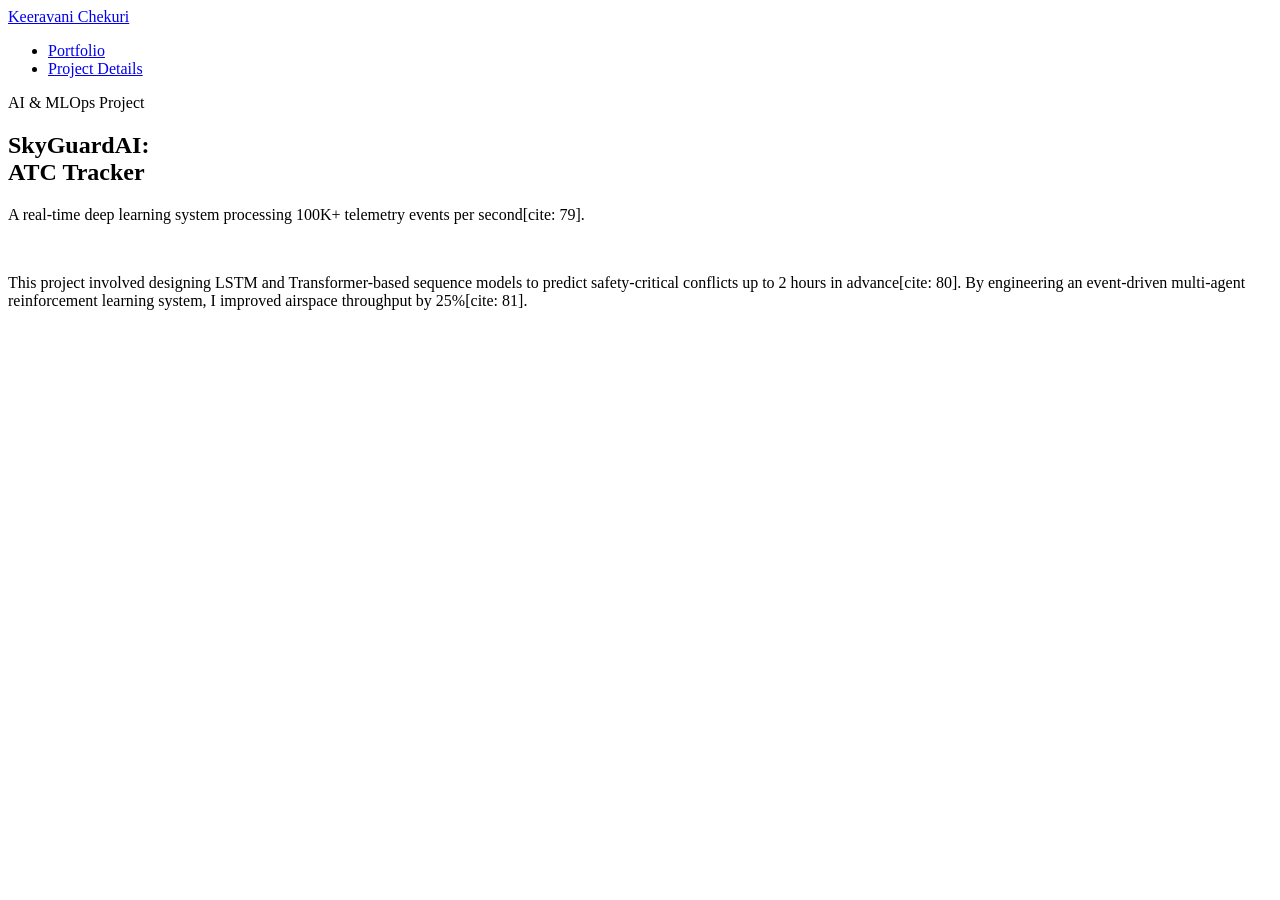
==== generic.html @ 18c12be8 "Add generic.html for project details page" ====
<!DOCTYPE HTML>
<html>
	<head>
		<title>Project Detail - Keeravani</title>
		<meta charset="utf-8" />
		<meta name="viewport" content="width=device-width, initial-scale=1, user-scalable=no" />
		<link rel="stylesheet" href="assets/css/main.css" />
		<noscript><link rel="stylesheet" href="assets/css/noscript.css" /></noscript>
	</head>
	<body class="is-preload">
		<div id="wrapper">
			<header id="header">
				<a href="index.html" class="logo">Keeravani Chekuri</a>
			</header>
			<nav id="nav">
				<ul class="links">
					<li><a href="index.html">Portfolio</a></li>
					<li class="active"><a href="generic.html">Project Details</a></li>
				</ul>
			</nav>
			<div id="main">
				<section class="post">
					<header class="major">
						<span class="date">AI & MLOps Project</span>
						<h1>SkyGuardAI:<br />ATC Tracker</h1>
						<p>A real-time deep learning system processing 100K+ telemetry events per second[cite: 79].</p>
					</header>
					<div class="image main"><img src="images/skyguard_banner.jpg" alt="" /></div>
					<p>This project involved designing LSTM and Transformer-based sequence models to predict safety-critical conflicts up to 2 hours in advance[cite: 80]. By engineering an event-driven multi-agent reinforcement learning system, I improved airspace throughput by 25%[cite: 81].</p>
				</section>
			</div>
		</div>
		<script src="assets/js/jquery.min.js"></script>
		<script src="assets/js/main.js"></script>
	</body>
</html>
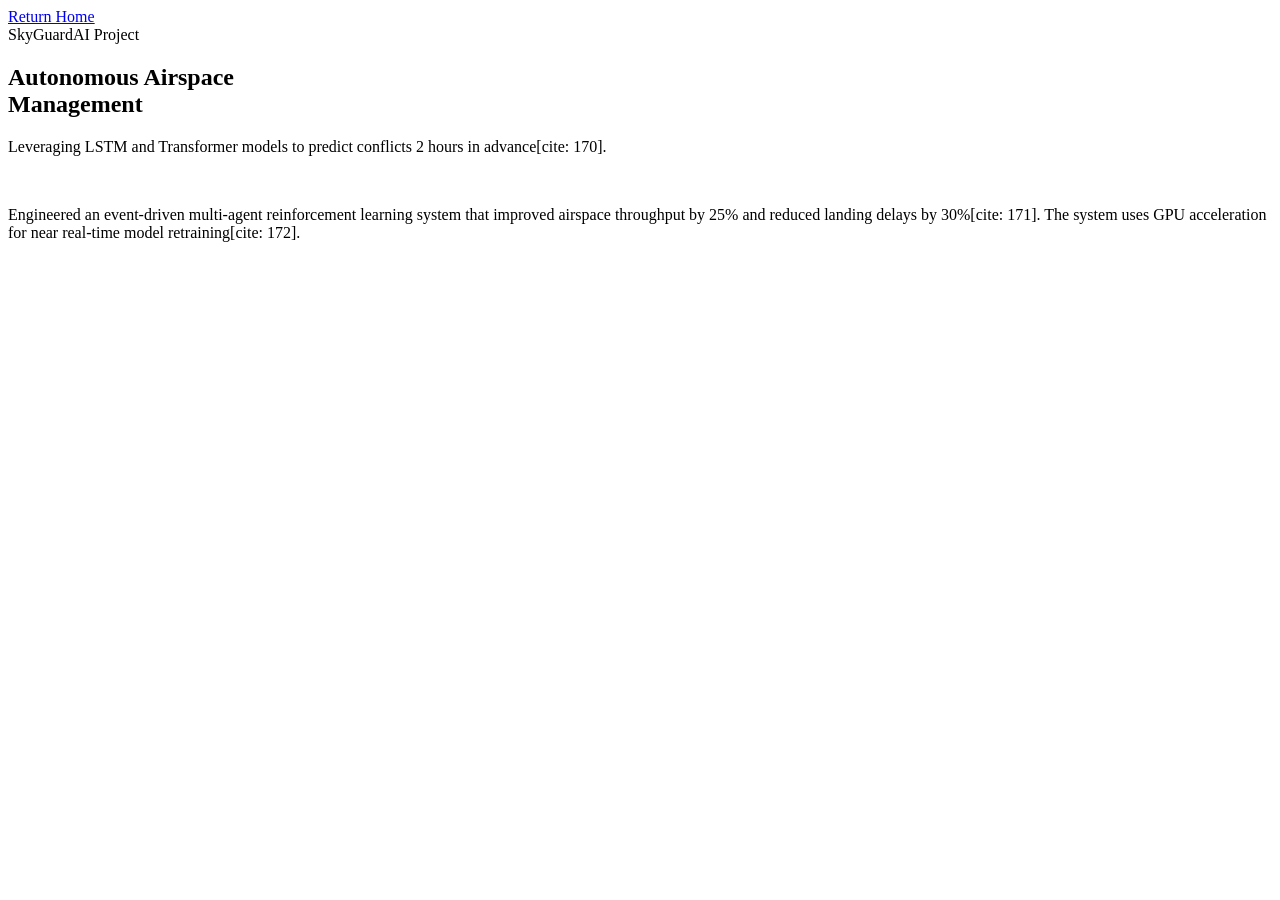
==== commit 8158f968: "Update generic.html" ====
--- a/generic.html
+++ b/generic.html
@@ -1,7 +1,7 @@
 <!DOCTYPE HTML>
 <html>
 	<head>
-		<title>Project Detail - Keeravani</title>
+		<title>Project Details - SkyGuardAI</title>
 		<meta charset="utf-8" />
 		<meta name="viewport" content="width=device-width, initial-scale=1, user-scalable=no" />
 		<link rel="stylesheet" href="assets/css/main.css" />
@@ -10,23 +10,17 @@
 	<body class="is-preload">
 		<div id="wrapper">
 			<header id="header">
-				<a href="index.html" class="logo">Keeravani Chekuri</a>
+				<a href="index.html" class="logo">Return Home</a>
 			</header>
-			<nav id="nav">
-				<ul class="links">
-					<li><a href="index.html">Portfolio</a></li>
-					<li class="active"><a href="generic.html">Project Details</a></li>
-				</ul>
-			</nav>
 			<div id="main">
 				<section class="post">
 					<header class="major">
-						<span class="date">AI & MLOps Project</span>
-						<h1>SkyGuardAI:<br />ATC Tracker</h1>
-						<p>A real-time deep learning system processing 100K+ telemetry events per second[cite: 79].</p>
+						<span class="date">SkyGuardAI Project</span>
+						<h1>Autonomous Airspace<br />Management</h1>
+						<p>Leveraging LSTM and Transformer models to predict conflicts 2 hours in advance[cite: 170].</p>
 					</header>
-					<div class="image main"><img src="images/skyguard_banner.jpg" alt="" /></div>
-					<p>This project involved designing LSTM and Transformer-based sequence models to predict safety-critical conflicts up to 2 hours in advance[cite: 80]. By engineering an event-driven multi-agent reinforcement learning system, I improved airspace throughput by 25%[cite: 81].</p>
+					<div class="image main"><img src="images/skyguard_detail.jpg" alt="" /></div>
+					<p>Engineered an event-driven multi-agent reinforcement learning system that improved airspace throughput by 25% and reduced landing delays by 30%[cite: 171]. The system uses GPU acceleration for near real-time model retraining[cite: 172].</p>
 				</section>
 			</div>
 		</div>
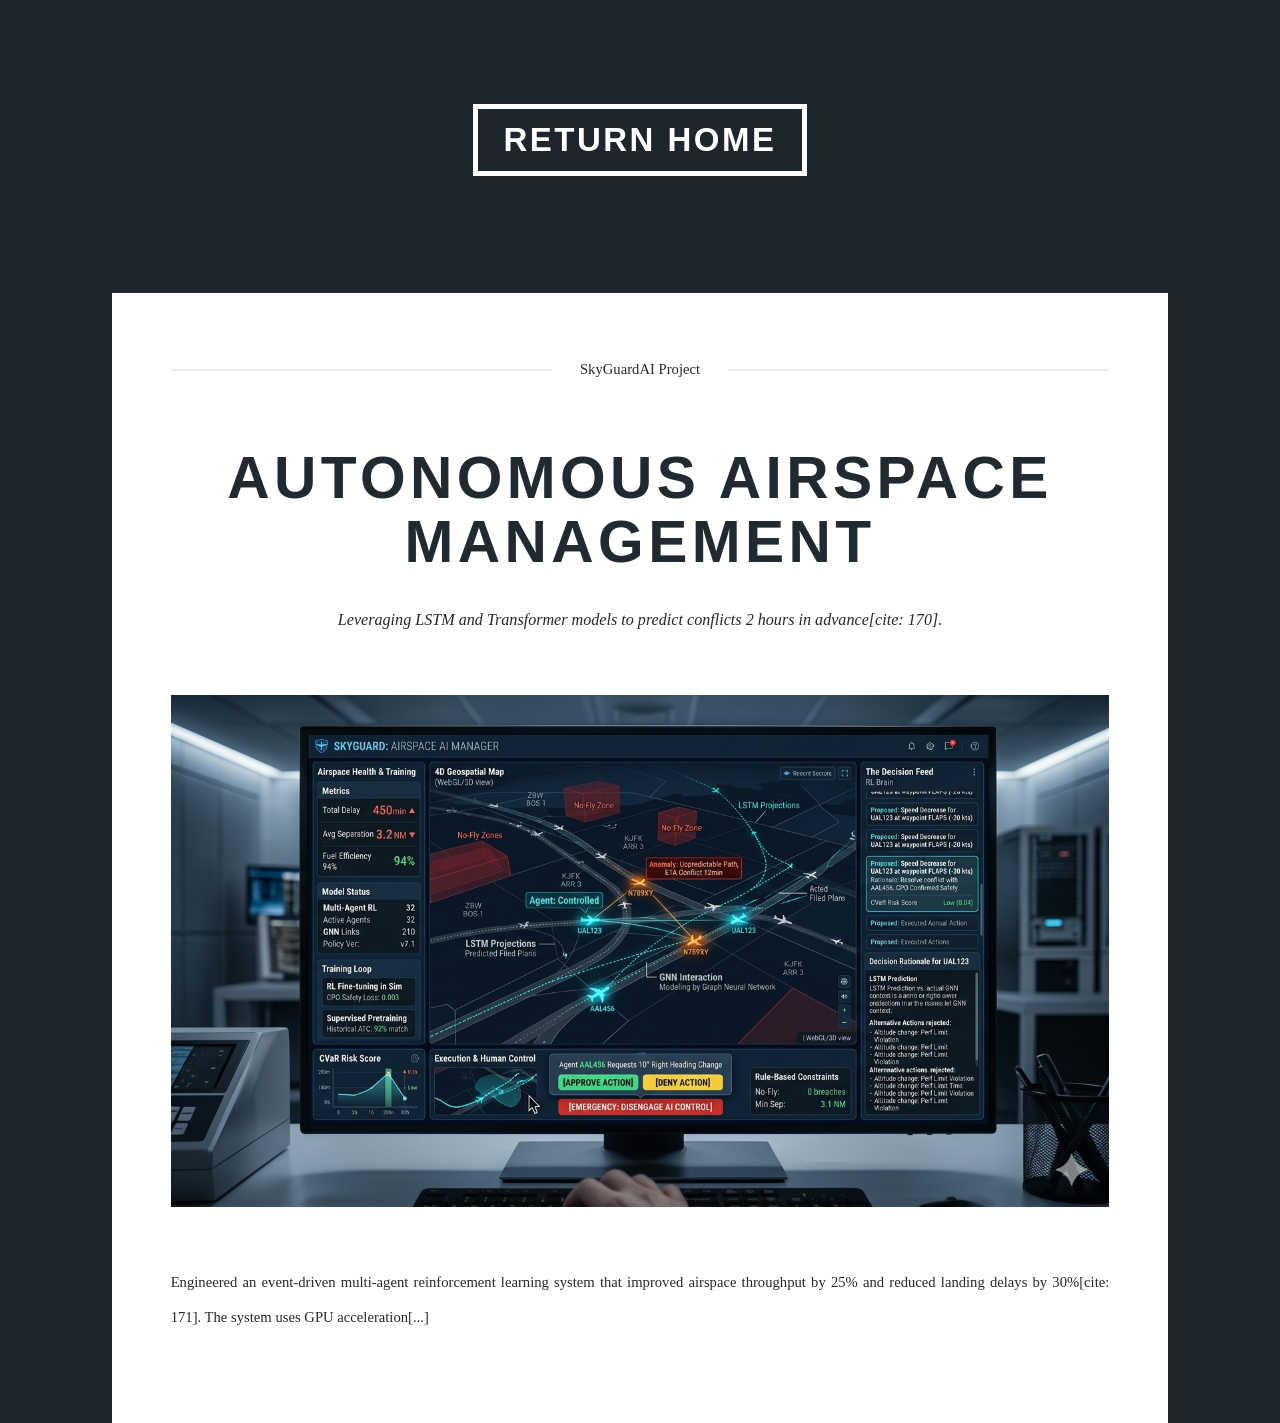
==== commit 894f49d5: "Update generic.html with project details for SkyGuardAI." ====
--- a/generic.html
+++ b/generic.html
@@ -19,12 +19,5 @@
 						<h1>Autonomous Airspace<br />Management</h1>
 						<p>Leveraging LSTM and Transformer models to predict conflicts 2 hours in advance[cite: 170].</p>
 					</header>
-					<div class="image main"><img src="images/skyguard_detail.jpg" alt="" /></div>
-					<p>Engineered an event-driven multi-agent reinforcement learning system that improved airspace throughput by 25% and reduced landing delays by 30%[cite: 171]. The system uses GPU acceleration for near real-time model retraining[cite: 172].</p>
-				</section>
-			</div>
-		</div>
-		<script src="assets/js/jquery.min.js"></script>
-		<script src="assets/js/main.js"></script>
-	</body>
-</html>
+					<div class="image main"><img src="assets/images/skyguard.png" alt="" /></div>
+					<p>Engineered an event-driven multi-agent reinforcement learning system that improved airspace throughput by 25% and reduced landing delays by 30%[cite: 171]. The system uses GPU acceleration[...]
--- a/assets/css/main.css
+++ b/assets/css/main.css
@@ -0,0 +1,4689 @@
+@import url(fontawesome-all.min.css);
+@import url("https://fonts.googleapis.com/css?family=Merriweather:300,700,300italic,700italic|Source+Sans+Pro:900");
+
+/*
+	Massively by HTML5 UP
+	html5up.net | @ajlkn
+	Free for personal and commercial use under the CCA 3.0 license (html5up.net/license)
+*/
+
+html, body, div, span, applet, object,
+iframe, h1, h2, h3, h4, h5, h6, p, blockquote,
+pre, a, abbr, acronym, address, big, cite,
+code, del, dfn, em, img, ins, kbd, q, s, samp,
+small, strike, strong, sub, sup, tt, var, b,
+u, i, center, dl, dt, dd, ol, ul, li, fieldset,
+form, label, legend, table, caption, tbody,
+tfoot, thead, tr, th, td, article, aside,
+canvas, details, embed, figure, figcaption,
+footer, header, hgroup, menu, nav, output, ruby,
+section, summary, time, mark, audio, video {
+	margin: 0;
+	padding: 0;
+	border: 0;
+	font-size: 100%;
+	font: inherit;
+	vertical-align: baseline;}
+
+article, aside, details, figcaption, figure,
+footer, header, hgroup, menu, nav, section {
+	display: block;}
+
+body {
+	line-height: 1;
+}
+
+ol, ul {
+	list-style: none;
+}
+
+blockquote, q {
+	quotes: none;
+}
+
+	blockquote:before, blockquote:after, q:before, q:after {
+		content: '';
+		content: none;
+	}
+
+table {
+	border-collapse: collapse;
+	border-spacing: 0;
+}
+
+body {
+	-webkit-text-size-adjust: none;
+}
+
+mark {
+	background-color: transparent;
+	color: inherit;
+}
+
+input::-moz-focus-inner {
+	border: 0;
+	padding: 0;
+}
+
+input, select, textarea {
+	-moz-appearance: none;
+	-webkit-appearance: none;
+	-ms-appearance: none;
+	appearance: none;
+}
+
+/* Basic */
+
+	@-ms-viewport {
+		width: device-width;
+	}
+
+	body {
+		-ms-overflow-style: scrollbar;
+	}
+
+	@media screen and (max-width: 480px) {
+
+		html, body {
+			min-width: 320px;
+		}
+
+	}
+
+	html {
+		box-sizing: border-box;
+	}
+
+	*, *:before, *:after {
+		box-sizing: inherit;
+	}
+
+	body {
+		background-color: #1e252d;
+	}
+
+		body.is-preload *, body.is-preload *:before, body.is-preload *:after {
+			-moz-animation: none !important;
+			-webkit-animation: none !important;
+			-ms-animation: none !important;
+			animation: none !important;
+			-moz-transition: none !important;
+			-webkit-transition: none !important;
+			-ms-transition: none !important;
+			transition: none !important;
+		}
+
+/* Type */
+
+	html {
+		font-size: 16pt;
+	}
+
+		@media screen and (max-width: 1680px) {
+
+			html {
+				font-size: 12pt;
+			}
+
+		}
+
+		@media screen and (max-width: 1280px) {
+
+			html {
+				font-size: 11pt;
+			}
+
+		}
+
+		@media screen and (max-width: 360px) {
+
+			html {
+				font-size: 10pt;
+			}
+
+		}
+
+	body {
+		color: #212931;
+	}
+
+	body, input, select, textarea {
+		font-family: "Merriweather", Georgia, serif;
+		font-weight: 300;
+		font-size: 1rem;
+		line-height: 2.375;
+	}
+
+	a {
+		-moz-transition: color 0.2s ease-in-out, background-color 0.2s ease-in-out, border-color 0.2s ease-in-out, box-shadow 0.2s ease-in-out;
+		-webkit-transition: color 0.2s ease-in-out, background-color 0.2s ease-in-out, border-color 0.2s ease-in-out, box-shadow 0.2s ease-in-out;
+		-ms-transition: color 0.2s ease-in-out, background-color 0.2s ease-in-out, border-color 0.2s ease-in-out, box-shadow 0.2s ease-in-out;
+		transition: color 0.2s ease-in-out, background-color 0.2s ease-in-out, border-color 0.2s ease-in-out, box-shadow 0.2s ease-in-out;
+		border-bottom: dotted 1px;
+		text-decoration: none;
+	}
+
+		a:hover {
+			border-bottom-color: transparent;
+		}
+
+	strong, b {
+		font-weight: 600;
+	}
+
+	em, i {
+		font-style: italic;
+	}
+
+	p {
+		text-align: justify;
+		margin: 0 0 2rem 0;
+	}
+
+	h1, h2, h3, h4, h5, h6 {
+		font-family: "Source Sans Pro", Helvetica, sans-serif;
+		font-weight: 900;
+		line-height: 1.5;
+		letter-spacing: 0.075em;
+		text-transform: uppercase;
+		margin: 0 0 1rem 0;
+	}
+
+		h1 a, h2 a, h3 a, h4 a, h5 a, h6 a {
+			border-bottom: 0;
+			color: inherit;
+			text-decoration: none;
+		}
+
+	h1 {
+		font-size: 4rem;
+		line-height: 1.1;
+		margin: 0 0 2rem 0;
+	}
+
+	h2 {
+		font-size: 1.75rem;
+		line-height: 1.3;
+		margin: 0 0 1.5rem 0;
+	}
+
+	h3 {
+		font-size: 1.25rem;
+		margin: 0 0 1.5rem 0;
+	}
+
+	h4 {
+		font-size: 1rem;
+	}
+
+	h5 {
+		font-size: 0.9rem;
+	}
+
+	h6 {
+		font-size: 0.8rem;
+	}
+
+	sub {
+		font-size: 0.8rem;
+		position: relative;
+		top: 0.5rem;
+	}
+
+	sup {
+		font-size: 0.8rem;
+		position: relative;
+		top: -0.5rem;
+	}
+
+	blockquote {
+		border-left: solid 4px;
+		font-style: italic;
+		margin: 0 0 2rem 0;
+		padding: 0.5rem 0 0.5rem 2rem;
+	}
+
+	code {
+		border: solid 2px;
+		font-family: "Courier New", monospace;
+		font-size: 0.9rem;
+		margin: 0 0.25rem;
+		padding: 0.25rem 0.65rem;
+	}
+
+	pre {
+		-webkit-overflow-scrolling: touch;
+		font-family: "Courier New", monospace;
+		font-size: 0.9rem;
+		margin: 0 0 2rem 0;
+	}
+
+		pre code {
+			display: block;
+			line-height: 1.75;
+			padding: 1rem 1.5rem;
+			overflow-x: auto;
+		}
+
+	hr {
+		border: 0;
+		border-bottom: solid 2px;
+		margin: 3rem 0;
+	}
+
+		hr.major {
+			margin: 5rem 0;
+		}
+
+	.align-left {
+		text-align: left;
+	}
+
+	.align-center {
+		text-align: center;
+	}
+
+	.align-right {
+		text-align: right;
+	}
+
+	input, select, textarea {
+		color: #212931;
+	}
+
+	a {
+		color: #212931;
+		border-bottom-color: rgba(33, 41, 49, 0.5);
+	}
+
+		a:hover {
+			border-bottom-color: transparent;
+			color: #18bfef !important;
+		}
+
+	strong, b {
+		color: #212931;
+	}
+
+	h1, h2, h3, h4, h5, h6 {
+		color: #212931;
+	}
+
+	blockquote {
+		border-left-color: #eeeeee;
+	}
+
+	code {
+		background: rgba(220, 220, 220, 0.25);
+		border-color: #eeeeee;
+	}
+
+	hr {
+		border-bottom-color: #eeeeee;
+	}
+
+/* Row */
+
+	.row {
+		display: flex;
+		flex-wrap: wrap;
+		box-sizing: border-box;
+		align-items: stretch;
+	}
+
+		.row > * {
+			box-sizing: border-box;
+		}
+
+		.row.gtr-uniform > * > :last-child {
+			margin-bottom: 0;
+		}
+
+		.row.aln-left {
+			justify-content: flex-start;
+		}
+
+		.row.aln-center {
+			justify-content: center;
+		}
+
+		.row.aln-right {
+			justify-content: flex-end;
+		}
+
+		.row.aln-top {
+			align-items: flex-start;
+		}
+
+		.row.aln-middle {
+			align-items: center;
+		}
+
+		.row.aln-bottom {
+			align-items: flex-end;
+		}
+
+		.row > .imp {
+			order: -1;
+		}
+
+		.row > .col-1 {
+			width: 8.33333%;
+		}
+
+		.row > .off-1 {
+			margin-left: 8.33333%;
+		}
+
+		.row > .col-2 {
+			width: 16.66667%;
+		}
+
+		.row > .off-2 {
+			margin-left: 16.66667%;
+		}
+
+		.row > .col-3 {
+			width: 25%;
+		}
+
+		.row > .off-3 {
+			margin-left: 25%;
+		}
+
+		.row > .col-4 {
+			width: 33.33333%;
+		}
+
+		.row > .off-4 {
+			margin-left: 33.33333%;
+		}
+
+		.row > .col-5 {
+			width: 41.66667%;
+		}
+
+		.row > .off-5 {
+			margin-left: 41.66667%;
+		}
+
+		.row > .col-6 {
+			width: 50%;
+		}
+
+		.row > .off-6 {
+			margin-left: 50%;
+		}
+
+		.row > .col-7 {
+			width: 58.33333%;
+		}
+
+		.row > .off-7 {
+			margin-left: 58.33333%;
+		}
+
+		.row > .col-8 {
+			width: 66.66667%;
+		}
+
+		.row > .off-8 {
+			margin-left: 66.66667%;
+		}
+
+		.row > .col-9 {
+			width: 75%;
+		}
+
+		.row > .off-9 {
+			margin-left: 75%;
+		}
+
+		.row > .col-10 {
+			width: 83.33333%;
+		}
+
+		.row > .off-10 {
+			margin-left: 83.33333%;
+		}
+
+		.row > .col-11 {
+			width: 91.66667%;
+		}
+
+		.row > .off-11 {
+			margin-left: 91.66667%;
+		}
+
+		.row > .col-12 {
+			width: 100%;
+		}
+
+		.row > .off-12 {
+			margin-left: 100%;
+		}
+
+		.row.gtr-0 {
+			margin-top: 0;
+			margin-left: 0rem;
+		}
+
+			.row.gtr-0 > * {
+				padding: 0 0 0 0rem;
+			}
+
+			.row.gtr-0.gtr-uniform {
+				margin-top: 0rem;
+			}
+
+				.row.gtr-0.gtr-uniform > * {
+					padding-top: 0rem;
+				}
+
+		.row.gtr-25 {
+			margin-top: 0;
+			margin-left: -0.375rem;
+		}
+
+			.row.gtr-25 > * {
+				padding: 0 0 0 0.375rem;
+			}
+
+			.row.gtr-25.gtr-uniform {
+				margin-top: -0.375rem;
+			}
+
+				.row.gtr-25.gtr-uniform > * {
+					padding-top: 0.375rem;
+				}
+
+		.row.gtr-50 {
+			margin-top: 0;
+			margin-left: -0.75rem;
+		}
+
+			.row.gtr-50 > * {
+				padding: 0 0 0 0.75rem;
+			}
+
+			.row.gtr-50.gtr-uniform {
+				margin-top: -0.75rem;
+			}
+
+				.row.gtr-50.gtr-uniform > * {
+					padding-top: 0.75rem;
+				}
+
+		.row {
+			margin-top: 0;
+			margin-left: -1.5rem;
+		}
+
+			.row > * {
+				padding: 0 0 0 1.5rem;
+			}
+
+			.row.gtr-uniform {
+				margin-top: -1.5rem;
+			}
+
+				.row.gtr-uniform > * {
+					padding-top: 1.5rem;
+				}
+
+		.row.gtr-150 {
+			margin-top: 0;
+			margin-left: -2.25rem;
+		}
+
+			.row.gtr-150 > * {
+				padding: 0 0 0 2.25rem;
+			}
+
+			.row.gtr-150.gtr-uniform {
+				margin-top: -2.25rem;
+			}
+
+				.row.gtr-150.gtr-uniform > * {
+					padding-top: 2.25rem;
+				}
+
+		.row.gtr-200 {
+			margin-top: 0;
+			margin-left: -3rem;
+		}
+
+			.row.gtr-200 > * {
+				padding: 0 0 0 3rem;
+			}
+
+			.row.gtr-200.gtr-uniform {
+				margin-top: -3rem;
+			}
+
+				.row.gtr-200.gtr-uniform > * {
+					padding-top: 3rem;
+				}
+
+		@media screen and (max-width: 1680px) {
+
+			.row {
+				display: flex;
+				flex-wrap: wrap;
+				box-sizing: border-box;
+				align-items: stretch;
+			}
+
+				.row > * {
+					box-sizing: border-box;
+				}
+
+				.row.gtr-uniform > * > :last-child {
+					margin-bottom: 0;
+				}
+
+				.row.aln-left {
+					justify-content: flex-start;
+				}
+
+				.row.aln-center {
+					justify-content: center;
+				}
+
+				.row.aln-right {
+					justify-content: flex-end;
+				}
+
+				.row.aln-top {
+					align-items: flex-start;
+				}
+
+				.row.aln-middle {
+					align-items: center;
+				}
+
+				.row.aln-bottom {
+					align-items: flex-end;
+				}
+
+				.row > .imp-xlarge {
+					order: -1;
+				}
+
+				.row > .col-1-xlarge {
+					width: 8.33333%;
+				}
+
+				.row > .off-1-xlarge {
+					margin-left: 8.33333%;
+				}
+
+				.row > .col-2-xlarge {
+					width: 16.66667%;
+				}
+
+				.row > .off-2-xlarge {
+					margin-left: 16.66667%;
+				}
+
+				.row > .col-3-xlarge {
+					width: 25%;
+				}
+
+				.row > .off-3-xlarge {
+					margin-left: 25%;
+				}
+
+				.row > .col-4-xlarge {
+					width: 33.33333%;
+				}
+
+				.row > .off-4-xlarge {
+					margin-left: 33.33333%;
+				}
+
+				.row > .col-5-xlarge {
+					width: 41.66667%;
+				}
+
+				.row > .off-5-xlarge {
+					margin-left: 41.66667%;
+				}
+
+				.row > .col-6-xlarge {
+					width: 50%;
+				}
+
+				.row > .off-6-xlarge {
+					margin-left: 50%;
+				}
+
+				.row > .col-7-xlarge {
+					width: 58.33333%;
+				}
+
+				.row > .off-7-xlarge {
+					margin-left: 58.33333%;
+				}
+
+				.row > .col-8-xlarge {
+					width: 66.66667%;
+				}
+
+				.row > .off-8-xlarge {
+					margin-left: 66.66667%;
+				}
+
+				.row > .col-9-xlarge {
+					width: 75%;
+				}
+
+				.row > .off-9-xlarge {
+					margin-left: 75%;
+				}
+
+				.row > .col-10-xlarge {
+					width: 83.33333%;
+				}
+
+				.row > .off-10-xlarge {
+					margin-left: 83.33333%;
+				}
+
+				.row > .col-11-xlarge {
+					width: 91.66667%;
+				}
+
+				.row > .off-11-xlarge {
+					margin-left: 91.66667%;
+				}
+
+				.row > .col-12-xlarge {
+					width: 100%;
+				}
+
+				.row > .off-12-xlarge {
+					margin-left: 100%;
+				}
+
+				.row.gtr-0 {
+					margin-top: 0;
+					margin-left: 0rem;
+				}
+
+					.row.gtr-0 > * {
+						padding: 0 0 0 0rem;
+					}
+
+					.row.gtr-0.gtr-uniform {
+						margin-top: 0rem;
+					}
+
+						.row.gtr-0.gtr-uniform > * {
+							padding-top: 0rem;
+						}
+
+				.row.gtr-25 {
+					margin-top: 0;
+					margin-left: -0.375rem;
+				}
+
+					.row.gtr-25 > * {
+						padding: 0 0 0 0.375rem;
+					}
+
+					.row.gtr-25.gtr-uniform {
+						margin-top: -0.375rem;
+					}
+
+						.row.gtr-25.gtr-uniform > * {
+							padding-top: 0.375rem;
+						}
+
+				.row.gtr-50 {
+					margin-top: 0;
+					margin-left: -0.75rem;
+				}
+
+					.row.gtr-50 > * {
+						padding: 0 0 0 0.75rem;
+					}
+
+					.row.gtr-50.gtr-uniform {
+						margin-top: -0.75rem;
+					}
+
+						.row.gtr-50.gtr-uniform > * {
+							padding-top: 0.75rem;
+						}
+
+				.row {
+					margin-top: 0;
+					margin-left: -1.5rem;
+				}
+
+					.row > * {
+						padding: 0 0 0 1.5rem;
+					}
+
+					.row.gtr-uniform {
+						margin-top: -1.5rem;
+					}
+
+						.row.gtr-uniform > * {
+							padding-top: 1.5rem;
+						}
+
+				.row.gtr-150 {
+					margin-top: 0;
+					margin-left: -2.25rem;
+				}
+
+					.row.gtr-150 > * {
+						padding: 0 0 0 2.25rem;
+					}
+
+					.row.gtr-150.gtr-uniform {
+						margin-top: -2.25rem;
+					}
+
+						.row.gtr-150.gtr-uniform > * {
+							padding-top: 2.25rem;
+						}
+
+				.row.gtr-200 {
+					margin-top: 0;
+					margin-left: -3rem;
+				}
+
+					.row.gtr-200 > * {
+						padding: 0 0 0 3rem;
+					}
+
+					.row.gtr-200.gtr-uniform {
+						margin-top: -3rem;
+					}
+
+						.row.gtr-200.gtr-uniform > * {
+							padding-top: 3rem;
+						}
+
+		}
+
+		@media screen and (max-width: 1280px) {
+
+			.row {
+				display: flex;
+				flex-wrap: wrap;
+				box-sizing: border-box;
+				align-items: stretch;
+			}
+
+				.row > * {
+					box-sizing: border-box;
+				}
+
+				.row.gtr-uniform > * > :last-child {
+					margin-bottom: 0;
+				}
+
+				.row.aln-left {
+					justify-content: flex-start;
+				}
+
+				.row.aln-center {
+					justify-content: center;
+				}
+
+				.row.aln-right {
+					justify-content: flex-end;
+				}
+
+				.row.aln-top {
+					align-items: flex-start;
+				}
+
+				.row.aln-middle {
+					align-items: center;
+				}
+
+				.row.aln-bottom {
+					align-items: flex-end;
+				}
+
+				.row > .imp-large {
+					order: -1;
+				}
+
+				.row > .col-1-large {
+					width: 8.33333%;
+				}
+
+				.row > .off-1-large {
+					margin-left: 8.33333%;
+				}
+
+				.row > .col-2-large {
+					width: 16.66667%;
+				}
+
+				.row > .off-2-large {
+					margin-left: 16.66667%;
+				}
+
+				.row > .col-3-large {
+					width: 25%;
+				}
+
+				.row > .off-3-large {
+					margin-left: 25%;
+				}
+
+				.row > .col-4-large {
+					width: 33.33333%;
+				}
+
+				.row > .off-4-large {
+					margin-left: 33.33333%;
+				}
+
+				.row > .col-5-large {
+					width: 41.66667%;
+				}
+
+				.row > .off-5-large {
+					margin-left: 41.66667%;
+				}
+
+				.row > .col-6-large {
+					width: 50%;
+				}
+
+				.row > .off-6-large {
+					margin-left: 50%;
+				}
+
+				.row > .col-7-large {
+					width: 58.33333%;
+				}
+
+				.row > .off-7-large {
+					margin-left: 58.33333%;
+				}
+
+				.row > .col-8-large {
+					width: 66.66667%;
+				}
+
+				.row > .off-8-large {
+					margin-left: 66.66667%;
+				}
+
+				.row > .col-9-large {
+					width: 75%;
+				}
+
+				.row > .off-9-large {
+					margin-left: 75%;
+				}
+
+				.row > .col-10-large {
+					width: 83.33333%;
+				}
+
+				.row > .off-10-large {
+					margin-left: 83.33333%;
+				}
+
+				.row > .col-11-large {
+					width: 91.66667%;
+				}
+
+				.row > .off-11-large {
+					margin-left: 91.66667%;
+				}
+
+				.row > .col-12-large {
+					width: 100%;
+				}
+
+				.row > .off-12-large {
+					margin-left: 100%;
+				}
+
+				.row.gtr-0 {
+					margin-top: 0;
+					margin-left: 0rem;
+				}
+
+					.row.gtr-0 > * {
+						padding: 0 0 0 0rem;
+					}
+
+					.row.gtr-0.gtr-uniform {
+						margin-top: 0rem;
+					}
+
+						.row.gtr-0.gtr-uniform > * {
+							padding-top: 0rem;
+						}
+
+				.row.gtr-25 {
+					margin-top: 0;
+					margin-left: -0.375rem;
+				}
+
+					.row.gtr-25 > * {
+						padding: 0 0 0 0.375rem;
+					}
+
+					.row.gtr-25.gtr-uniform {
+						margin-top: -0.375rem;
+					}
+
+						.row.gtr-25.gtr-uniform > * {
+							padding-top: 0.375rem;
+						}
+
+				.row.gtr-50 {
+					margin-top: 0;
+					margin-left: -0.75rem;
+				}
+
+					.row.gtr-50 > * {
+						padding: 0 0 0 0.75rem;
+					}
+
+					.row.gtr-50.gtr-uniform {
+						margin-top: -0.75rem;
+					}
+
+						.row.gtr-50.gtr-uniform > * {
+							padding-top: 0.75rem;
+						}
+
+				.row {
+					margin-top: 0;
+					margin-left: -1.5rem;
+				}
+
+					.row > * {
+						padding: 0 0 0 1.5rem;
+					}
+
+					.row.gtr-uniform {
+						margin-top: -1.5rem;
+					}
+
+						.row.gtr-uniform > * {
+							padding-top: 1.5rem;
+						}
+
+				.row.gtr-150 {
+					margin-top: 0;
+					margin-left: -2.25rem;
+				}
+
+					.row.gtr-150 > * {
+						padding: 0 0 0 2.25rem;
+					}
+
+					.row.gtr-150.gtr-uniform {
+						margin-top: -2.25rem;
+					}
+
+						.row.gtr-150.gtr-uniform > * {
+							padding-top: 2.25rem;
+						}
+
+				.row.gtr-200 {
+					margin-top: 0;
+					margin-left: -3rem;
+				}
+
+					.row.gtr-200 > * {
+						padding: 0 0 0 3rem;
+					}
+
+					.row.gtr-200.gtr-uniform {
+						margin-top: -3rem;
+					}
+
+						.row.gtr-200.gtr-uniform > * {
+							padding-top: 3rem;
+						}
+
+		}
+
+		@media screen and (max-width: 980px) {
+
+			.row {
+				display: flex;
+				flex-wrap: wrap;
+				box-sizing: border-box;
+				align-items: stretch;
+			}
+
+				.row > * {
+					box-sizing: border-box;
+				}
+
+				.row.gtr-uniform > * > :last-child {
+					margin-bottom: 0;
+				}
+
+				.row.aln-left {
+					justify-content: flex-start;
+				}
+
+				.row.aln-center {
+					justify-content: center;
+				}
+
+				.row.aln-right {
+					justify-content: flex-end;
+				}
+
+				.row.aln-top {
+					align-items: flex-start;
+				}
+
+				.row.aln-middle {
+					align-items: center;
+				}
+
+				.row.aln-bottom {
+					align-items: flex-end;
+				}
+
+				.row > .imp-medium {
+					order: -1;
+				}
+
+				.row > .col-1-medium {
+					width: 8.33333%;
+				}
+
+				.row > .off-1-medium {
+					margin-left: 8.33333%;
+				}
+
+				.row > .col-2-medium {
+					width: 16.66667%;
+				}
+
+				.row > .off-2-medium {
+					margin-left: 16.66667%;
+				}
+
+				.row > .col-3-medium {
+					width: 25%;
+				}
+
+				.row > .off-3-medium {
+					margin-left: 25%;
+				}
+
+				.row > .col-4-medium {
+					width: 33.33333%;
+				}
+
+				.row > .off-4-medium {
+					margin-left: 33.33333%;
+				}
+
+				.row > .col-5-medium {
+					width: 41.66667%;
+				}
+
+				.row > .off-5-medium {
+					margin-left: 41.66667%;
+				}
+
+				.row > .col-6-medium {
+					width: 50%;
+				}
+
+				.row > .off-6-medium {
+					margin-left: 50%;
+				}
+
+				.row > .col-7-medium {
+					width: 58.33333%;
+				}
+
+				.row > .off-7-medium {
+					margin-left: 58.33333%;
+				}
+
+				.row > .col-8-medium {
+					width: 66.66667%;
+				}
+
+				.row > .off-8-medium {
+					margin-left: 66.66667%;
+				}
+
+				.row > .col-9-medium {
+					width: 75%;
+				}
+
+				.row > .off-9-medium {
+					margin-left: 75%;
+				}
+
+				.row > .col-10-medium {
+					width: 83.33333%;
+				}
+
+				.row > .off-10-medium {
+					margin-left: 83.33333%;
+				}
+
+				.row > .col-11-medium {
+					width: 91.66667%;
+				}
+
+				.row > .off-11-medium {
+					margin-left: 91.66667%;
+				}
+
+				.row > .col-12-medium {
+					width: 100%;
+				}
+
+				.row > .off-12-medium {
+					margin-left: 100%;
+				}
+
+				.row.gtr-0 {
+					margin-top: 0;
+					margin-left: 0rem;
+				}
+
+					.row.gtr-0 > * {
+						padding: 0 0 0 0rem;
+					}
+
+					.row.gtr-0.gtr-uniform {
+						margin-top: 0rem;
+					}
+
+						.row.gtr-0.gtr-uniform > * {
+							padding-top: 0rem;
+						}
+
+				.row.gtr-25 {
+					margin-top: 0;
+					margin-left: -0.375rem;
+				}
+
+					.row.gtr-25 > * {
+						padding: 0 0 0 0.375rem;
+					}
+
+					.row.gtr-25.gtr-uniform {
+						margin-top: -0.375rem;
+					}
+
+						.row.gtr-25.gtr-uniform > * {
+							padding-top: 0.375rem;
+						}
+
+				.row.gtr-50 {
+					margin-top: 0;
+					margin-left: -0.75rem;
+				}
+
+					.row.gtr-50 > * {
+						padding: 0 0 0 0.75rem;
+					}
+
+					.row.gtr-50.gtr-uniform {
+						margin-top: -0.75rem;
+					}
+
+						.row.gtr-50.gtr-uniform > * {
+							padding-top: 0.75rem;
+						}
+
+				.row {
+					margin-top: 0;
+					margin-left: -1.5rem;
+				}
+
+					.row > * {
+						padding: 0 0 0 1.5rem;
+					}
+
+					.row.gtr-uniform {
+						margin-top: -1.5rem;
+					}
+
+						.row.gtr-uniform > * {
+							padding-top: 1.5rem;
+						}
+
+				.row.gtr-150 {
+					margin-top: 0;
+					margin-left: -2.25rem;
+				}
+
+					.row.gtr-150 > * {
+						padding: 0 0 0 2.25rem;
+					}
+
+					.row.gtr-150.gtr-uniform {
+						margin-top: -2.25rem;
+					}
+
+						.row.gtr-150.gtr-uniform > * {
+							padding-top: 2.25rem;
+						}
+
+				.row.gtr-200 {
+					margin-top: 0;
+					margin-left: -3rem;
+				}
+
+					.row.gtr-200 > * {
+						padding: 0 0 0 3rem;
+					}
+
+					.row.gtr-200.gtr-uniform {
+						margin-top: -3rem;
+					}
+
+						.row.gtr-200.gtr-uniform > * {
+							padding-top: 3rem;
+						}
+
+		}
+
+		@media screen and (max-width: 736px) {
+
+			.row {
+				display: flex;
+				flex-wrap: wrap;
+				box-sizing: border-box;
+				align-items: stretch;
+			}
+
+				.row > * {
+					box-sizing: border-box;
+				}
+
+				.row.gtr-uniform > * > :last-child {
+					margin-bottom: 0;
+				}
+
+				.row.aln-left {
+					justify-content: flex-start;
+				}
+
+				.row.aln-center {
+					justify-content: center;
+				}
+
+				.row.aln-right {
+					justify-content: flex-end;
+				}
+
+				.row.aln-top {
+					align-items: flex-start;
+				}
+
+				.row.aln-middle {
+					align-items: center;
+				}
+
+				.row.aln-bottom {
+					align-items: flex-end;
+				}
+
+				.row > .imp-small {
+					order: -1;
+				}
+
+				.row > .col-1-small {
+					width: 8.33333%;
+				}
+
+				.row > .off-1-small {
+					margin-left: 8.33333%;
+				}
+
+				.row > .col-2-small {
+					width: 16.66667%;
+				}
+
+				.row > .off-2-small {
+					margin-left: 16.66667%;
+				}
+
+				.row > .col-3-small {
+					width: 25%;
+				}
+
+				.row > .off-3-small {
+					margin-left: 25%;
+				}
+
+				.row > .col-4-small {
+					width: 33.33333%;
+				}
+
+				.row > .off-4-small {
+					margin-left: 33.33333%;
+				}
+
+				.row > .col-5-small {
+					width: 41.66667%;
+				}
+
+				.row > .off-5-small {
+					margin-left: 41.66667%;
+				}
+
+				.row > .col-6-small {
+					width: 50%;
+				}
+
+				.row > .off-6-small {
+					margin-left: 50%;
+				}
+
+				.row > .col-7-small {
+					width: 58.33333%;
+				}
+
+				.row > .off-7-small {
+					margin-left: 58.33333%;
+				}
+
+				.row > .col-8-small {
+					width: 66.66667%;
+				}
+
+				.row > .off-8-small {
+					margin-left: 66.66667%;
+				}
+
+				.row > .col-9-small {
+					width: 75%;
+				}
+
+				.row > .off-9-small {
+					margin-left: 75%;
+				}
+
+				.row > .col-10-small {
+					width: 83.33333%;
+				}
+
+				.row > .off-10-small {
+					margin-left: 83.33333%;
+				}
+
+				.row > .col-11-small {
+					width: 91.66667%;
+				}
+
+				.row > .off-11-small {
+					margin-left: 91.66667%;
+				}
+
+				.row > .col-12-small {
+					width: 100%;
+				}
+
+				.row > .off-12-small {
+					margin-left: 100%;
+				}
+
+				.row.gtr-0 {
+					margin-top: 0;
+					margin-left: 0rem;
+				}
+
+					.row.gtr-0 > * {
+						padding: 0 0 0 0rem;
+					}
+
+					.row.gtr-0.gtr-uniform {
+						margin-top: 0rem;
+					}
+
+						.row.gtr-0.gtr-uniform > * {
+							padding-top: 0rem;
+						}
+
+				.row.gtr-25 {
+					margin-top: 0;
+					margin-left: -0.375rem;
+				}
+
+					.row.gtr-25 > * {
+						padding: 0 0 0 0.375rem;
+					}
+
+					.row.gtr-25.gtr-uniform {
+						margin-top: -0.375rem;
+					}
+
+						.row.gtr-25.gtr-uniform > * {
+							padding-top: 0.375rem;
+						}
+
+				.row.gtr-50 {
+					margin-top: 0;
+					margin-left: -0.75rem;
+				}
+
+					.row.gtr-50 > * {
+						padding: 0 0 0 0.75rem;
+					}
+
+					.row.gtr-50.gtr-uniform {
+						margin-top: -0.75rem;
+					}
+
+						.row.gtr-50.gtr-uniform > * {
+							padding-top: 0.75rem;
+						}
+
+				.row {
+					margin-top: 0;
+					margin-left: -1.5rem;
+				}
+
+					.row > * {
+						padding: 0 0 0 1.5rem;
+					}
+
+					.row.gtr-uniform {
+						margin-top: -1.5rem;
+					}
+
+						.row.gtr-uniform > * {
+							padding-top: 1.5rem;
+						}
+
+				.row.gtr-150 {
+					margin-top: 0;
+					margin-left: -2.25rem;
+				}
+
+					.row.gtr-150 > * {
+						padding: 0 0 0 2.25rem;
+					}
+
+					.row.gtr-150.gtr-uniform {
+						margin-top: -2.25rem;
+					}
+
+						.row.gtr-150.gtr-uniform > * {
+							padding-top: 2.25rem;
+						}
+
+				.row.gtr-200 {
+					margin-top: 0;
+					margin-left: -3rem;
+				}
+
+					.row.gtr-200 > * {
+						padding: 0 0 0 3rem;
+					}
+
+					.row.gtr-200.gtr-uniform {
+						margin-top: -3rem;
+					}
+
+						.row.gtr-200.gtr-uniform > * {
+							padding-top: 3rem;
+						}
+
+		}
+
+		@media screen and (max-width: 480px) {
+
+			.row {
+				display: flex;
+				flex-wrap: wrap;
+				box-sizing: border-box;
+				align-items: stretch;
+			}
+
+				.row > * {
+					box-sizing: border-box;
+				}
+
+				.row.gtr-uniform > * > :last-child {
+					margin-bottom: 0;
+				}
+
+				.row.aln-left {
+					justify-content: flex-start;
+				}
+
+				.row.aln-center {
+					justify-content: center;
+				}
+
+				.row.aln-right {
+					justify-content: flex-end;
+				}
+
+				.row.aln-top {
+					align-items: flex-start;
+				}
+
+				.row.aln-middle {
+					align-items: center;
+				}
+
+				.row.aln-bottom {
+					align-items: flex-end;
+				}
+
+				.row > .imp-xsmall {
+					order: -1;
+				}
+
+				.row > .col-1-xsmall {
+					width: 8.33333%;
+				}
+
+				.row > .off-1-xsmall {
+					margin-left: 8.33333%;
+				}
+
+				.row > .col-2-xsmall {
+					width: 16.66667%;
+				}
+
+				.row > .off-2-xsmall {
+					margin-left: 16.66667%;
+				}
+
+				.row > .col-3-xsmall {
+					width: 25%;
+				}
+
+				.row > .off-3-xsmall {
+					margin-left: 25%;
+				}
+
+				.row > .col-4-xsmall {
+					width: 33.33333%;
+				}
+
+				.row > .off-4-xsmall {
+					margin-left: 33.33333%;
+				}
+
+				.row > .col-5-xsmall {
+					width: 41.66667%;
+				}
+
+				.row > .off-5-xsmall {
+					margin-left: 41.66667%;
+				}
+
+				.row > .col-6-xsmall {
+					width: 50%;
+				}
+
+				.row > .off-6-xsmall {
+					margin-left: 50%;
+				}
+
+				.row > .col-7-xsmall {
+					width: 58.33333%;
+				}
+
+				.row > .off-7-xsmall {
+					margin-left: 58.33333%;
+				}
+
+				.row > .col-8-xsmall {
+					width: 66.66667%;
+				}
+
+				.row > .off-8-xsmall {
+					margin-left: 66.66667%;
+				}
+
+				.row > .col-9-xsmall {
+					width: 75%;
+				}
+
+				.row > .off-9-xsmall {
+					margin-left: 75%;
+				}
+
+				.row > .col-10-xsmall {
+					width: 83.33333%;
+				}
+
+				.row > .off-10-xsmall {
+					margin-left: 83.33333%;
+				}
+
+				.row > .col-11-xsmall {
+					width: 91.66667%;
+				}
+
+				.row > .off-11-xsmall {
+					margin-left: 91.66667%;
+				}
+
+				.row > .col-12-xsmall {
+					width: 100%;
+				}
+
+				.row > .off-12-xsmall {
+					margin-left: 100%;
+				}
+
+				.row.gtr-0 {
+					margin-top: 0;
+					margin-left: 0rem;
+				}
+
+					.row.gtr-0 > * {
+						padding: 0 0 0 0rem;
+					}
+
+					.row.gtr-0.gtr-uniform {
+						margin-top: 0rem;
+					}
+
+						.row.gtr-0.gtr-uniform > * {
+							padding-top: 0rem;
+						}
+
+				.row.gtr-25 {
+					margin-top: 0;
+					margin-left: -0.375rem;
+				}
+
+					.row.gtr-25 > * {
+						padding: 0 0 0 0.375rem;
+					}
+
+					.row.gtr-25.gtr-uniform {
+						margin-top: -0.375rem;
+					}
+
+						.row.gtr-25.gtr-uniform > * {
+							padding-top: 0.375rem;
+						}
+
+				.row.gtr-50 {
+					margin-top: 0;
+					margin-left: -0.75rem;
+				}
+
+					.row.gtr-50 > * {
+						padding: 0 0 0 0.75rem;
+					}
+
+					.row.gtr-50.gtr-uniform {
+						margin-top: -0.75rem;
+					}
+
+						.row.gtr-50.gtr-uniform > * {
+							padding-top: 0.75rem;
+						}
+
+				.row {
+					margin-top: 0;
+					margin-left: -1.5rem;
+				}
+
+					.row > * {
+						padding: 0 0 0 1.5rem;
+					}
+
+					.row.gtr-uniform {
+						margin-top: -1.5rem;
+					}
+
+						.row.gtr-uniform > * {
+							padding-top: 1.5rem;
+						}
+
+				.row.gtr-150 {
+					margin-top: 0;
+					margin-left: -2.25rem;
+				}
+
+					.row.gtr-150 > * {
+						padding: 0 0 0 2.25rem;
+					}
+
+					.row.gtr-150.gtr-uniform {
+						margin-top: -2.25rem;
+					}
+
+						.row.gtr-150.gtr-uniform > * {
+							padding-top: 2.25rem;
+						}
+
+				.row.gtr-200 {
+					margin-top: 0;
+					margin-left: -3rem;
+				}
+
+					.row.gtr-200 > * {
+						padding: 0 0 0 3rem;
+					}
+
+					.row.gtr-200.gtr-uniform {
+						margin-top: -3rem;
+					}
+
+						.row.gtr-200.gtr-uniform > * {
+							padding-top: 3rem;
+						}
+
+		}
+
+		@media screen and (max-width: 360px) {
+
+			.row {
+				display: flex;
+				flex-wrap: wrap;
+				box-sizing: border-box;
+				align-items: stretch;
+			}
+
+				.row > * {
+					box-sizing: border-box;
+				}
+
+				.row.gtr-uniform > * > :last-child {
+					margin-bottom: 0;
+				}
+
+				.row.aln-left {
+					justify-content: flex-start;
+				}
+
+				.row.aln-center {
+					justify-content: center;
+				}
+
+				.row.aln-right {
+					justify-content: flex-end;
+				}
+
+				.row.aln-top {
+					align-items: flex-start;
+				}
+
+				.row.aln-middle {
+					align-items: center;
+				}
+
+				.row.aln-bottom {
+					align-items: flex-end;
+				}
+
+				.row > .imp-xxsmall {
+					order: -1;
+				}
+
+				.row > .col-1-xxsmall {
+					width: 8.33333%;
+				}
+
+				.row > .off-1-xxsmall {
+					margin-left: 8.33333%;
+				}
+
+				.row > .col-2-xxsmall {
+					width: 16.66667%;
+				}
+
+				.row > .off-2-xxsmall {
+					margin-left: 16.66667%;
+				}
+
+				.row > .col-3-xxsmall {
+					width: 25%;
+				}
+
+				.row > .off-3-xxsmall {
+					margin-left: 25%;
+				}
+
+				.row > .col-4-xxsmall {
+					width: 33.33333%;
+				}
+
+				.row > .off-4-xxsmall {
+					margin-left: 33.33333%;
+				}
+
+				.row > .col-5-xxsmall {
+					width: 41.66667%;
+				}
+
+				.row > .off-5-xxsmall {
+					margin-left: 41.66667%;
+				}
+
+				.row > .col-6-xxsmall {
+					width: 50%;
+				}
+
+				.row > .off-6-xxsmall {
+					margin-left: 50%;
+				}
+
+				.row > .col-7-xxsmall {
+					width: 58.33333%;
+				}
+
+				.row > .off-7-xxsmall {
+					margin-left: 58.33333%;
+				}
+
+				.row > .col-8-xxsmall {
+					width: 66.66667%;
+				}
+
+				.row > .off-8-xxsmall {
+					margin-left: 66.66667%;
+				}
+
+				.row > .col-9-xxsmall {
+					width: 75%;
+				}
+
+				.row > .off-9-xxsmall {
+					margin-left: 75%;
+				}
+
+				.row > .col-10-xxsmall {
+					width: 83.33333%;
+				}
+
+				.row > .off-10-xxsmall {
+					margin-left: 83.33333%;
+				}
+
+				.row > .col-11-xxsmall {
+					width: 91.66667%;
+				}
+
+				.row > .off-11-xxsmall {
+					margin-left: 91.66667%;
+				}
+
+				.row > .col-12-xxsmall {
+					width: 100%;
+				}
+
+				.row > .off-12-xxsmall {
+					margin-left: 100%;
+				}
+
+				.row.gtr-0 {
+					margin-top: 0;
+					margin-left: 0rem;
+				}
+
+					.row.gtr-0 > * {
+						padding: 0 0 0 0rem;
+					}
+
+					.row.gtr-0.gtr-uniform {
+						margin-top: 0rem;
+					}
+
+						.row.gtr-0.gtr-uniform > * {
+							padding-top: 0rem;
+						}
+
+				.row.gtr-25 {
+					margin-top: 0;
+					margin-left: -0.375rem;
+				}
+
+					.row.gtr-25 > * {
+						padding: 0 0 0 0.375rem;
+					}
+
+					.row.gtr-25.gtr-uniform {
+						margin-top: -0.375rem;
+					}
+
+						.row.gtr-25.gtr-uniform > * {
+							padding-top: 0.375rem;
+						}
+
+				.row.gtr-50 {
+					margin-top: 0;
+					margin-left: -0.75rem;
+				}
+
+					.row.gtr-50 > * {
+						padding: 0 0 0 0.75rem;
+					}
+
+					.row.gtr-50.gtr-uniform {
+						margin-top: -0.75rem;
+					}
+
+						.row.gtr-50.gtr-uniform > * {
+							padding-top: 0.75rem;
+						}
+
+				.row {
+					margin-top: 0;
+					margin-left: -1.5rem;
+				}
+
+					.row > * {
+						padding: 0 0 0 1.5rem;
+					}
+
+					.row.gtr-uniform {
+						margin-top: -1.5rem;
+					}
+
+						.row.gtr-uniform > * {
+							padding-top: 1.5rem;
+						}
+
+				.row.gtr-150 {
+					margin-top: 0;
+					margin-left: -2.25rem;
+				}
+
+					.row.gtr-150 > * {
+						padding: 0 0 0 2.25rem;
+					}
+
+					.row.gtr-150.gtr-uniform {
+						margin-top: -2.25rem;
+					}
+
+						.row.gtr-150.gtr-uniform > * {
+							padding-top: 2.25rem;
+						}
+
+				.row.gtr-200 {
+					margin-top: 0;
+					margin-left: -3rem;
+				}
+
+					.row.gtr-200 > * {
+						padding: 0 0 0 3rem;
+					}
+
+					.row.gtr-200.gtr-uniform {
+						margin-top: -3rem;
+					}
+
+						.row.gtr-200.gtr-uniform > * {
+							padding-top: 3rem;
+						}
+
+		}
+
+/* Box */
+
+	.box {
+		border: solid 2px;
+		margin-bottom: 2rem;
+		padding: 1.5rem;
+	}
+
+		.box > :last-child,
+		.box > :last-child > :last-child,
+		.box > :last-child > :last-child > :last-child {
+			margin-bottom: 0;
+		}
+
+		.box.alt {
+			border: 0;
+			border-radius: 0;
+			padding: 0;
+		}
+
+	.box {
+		border-color: #eeeeee;
+	}
+
+/* Button */
+
+	input[type="submit"],
+	input[type="reset"],
+	input[type="button"],
+	button,
+	.button {
+		-moz-appearance: none;
+		-webkit-appearance: none;
+		-ms-appearance: none;
+		appearance: none;
+		-moz-transition: background-color 0.2s ease-in-out, box-shadow 0.2s ease-in-out, color 0.2s ease-in-out;
+		-webkit-transition: background-color 0.2s ease-in-out, box-shadow 0.2s ease-in-out, color 0.2s ease-in-out;
+		-ms-transition: background-color 0.2s ease-in-out, box-shadow 0.2s ease-in-out, color 0.2s ease-in-out;
+		transition: background-color 0.2s ease-in-out, box-shadow 0.2s ease-in-out, color 0.2s ease-in-out;
+		border: 0;
+		border-radius: 0;
+		cursor: pointer;
+		display: inline-block;
+		font-family: "Source Sans Pro", Helvetica, sans-serif;
+		font-size: 0.8rem;
+		font-weight: 900;
+		letter-spacing: 0.075em;
+		height: 3rem;
+		line-height: 3rem;
+		padding: 0 2rem;
+		text-align: center;
+		text-decoration: none;
+		text-transform: uppercase;
+		white-space: nowrap;
+	}
+
+		input[type="submit"].icon:before,
+		input[type="reset"].icon:before,
+		input[type="button"].icon:before,
+		button.icon:before,
+		.button.icon:before {
+			margin-right: 0.5rem;
+		}
+
+		input[type="submit"].icon.solo,
+		input[type="reset"].icon.solo,
+		input[type="button"].icon.solo,
+		button.icon.solo,
+		.button.icon.solo {
+			position: relative;
+			width: 4rem;
+			height: 4rem;
+			line-height: 4rem;
+			border-radius: 4rem;
+			text-indent: 4rem;
+			overflow: hidden;
+			padding: 0;
+			white-space: nowrap;
+		}
+
+			input[type="submit"].icon.solo:before,
+			input[type="reset"].icon.solo:before,
+			input[type="button"].icon.solo:before,
+			button.icon.solo:before,
+			.button.icon.solo:before {
+				position: absolute;
+				display: block;
+				top: 0;
+				left: 0;
+				width: inherit;
+				height: inherit;
+				line-height: inherit;
+				font-size: 1.25rem;
+				margin-right: 0;
+				text-align: center;
+				text-indent: 0;
+			}
+
+		input[type="submit"].fit,
+		input[type="reset"].fit,
+		input[type="button"].fit,
+		button.fit,
+		.button.fit {
+			width: 100%;
+		}
+
+		input[type="submit"].small,
+		input[type="reset"].small,
+		input[type="button"].small,
+		button.small,
+		.button.small {
+			font-size: 0.7rem;
+			height: 2.5rem;
+			line-height: 2.5rem;
+			padding: 0 1.5rem;
+		}
+
+		input[type="submit"].large,
+		input[type="reset"].large,
+		input[type="button"].large,
+		button.large,
+		.button.large {
+			font-size: 0.9rem;
+			height: 3.5rem;
+			line-height: 3.5rem;
+			padding: 0 2.75rem;
+		}
+
+		@media screen and (max-width: 980px) {
+
+			input[type="submit"],
+			input[type="reset"],
+			input[type="button"],
+			button,
+			.button {
+				font-size: 0.9rem;
+				height: 3.25rem;
+				line-height: 3.25rem;
+			}
+
+				input[type="submit"].large,
+				input[type="reset"].large,
+				input[type="button"].large,
+				button.large,
+				.button.large {
+					font-size: 1rem;
+					height: 3.75rem;
+					line-height: 3.75rem;
+				}
+
+		}
+
+		input[type="submit"].disabled, input[type="submit"]:disabled,
+		input[type="reset"].disabled,
+		input[type="reset"]:disabled,
+		input[type="button"].disabled,
+		input[type="button"]:disabled,
+		button.disabled,
+		button:disabled,
+		.button.disabled,
+		.button:disabled {
+			pointer-events: none;
+			opacity: 0.25;
+		}
+
+	input[type="submit"],
+	input[type="reset"],
+	input[type="button"],
+	button,
+	.button {
+		background-color: transparent;
+		box-shadow: inset 0 0 0 2px #212931;
+		color: #212931 !important;
+	}
+
+		input[type="submit"]:hover,
+		input[type="reset"]:hover,
+		input[type="button"]:hover,
+		button:hover,
+		.button:hover {
+			box-shadow: inset 0 0 0 2px #18bfef;
+			color: #18bfef !important;
+		}
+
+		input[type="submit"].primary,
+		input[type="reset"].primary,
+		input[type="button"].primary,
+		button.primary,
+		.button.primary {
+			background-color: #212931;
+			box-shadow: none;
+			color: #ffffff !important;
+		}
+
+			input[type="submit"].primary:hover,
+			input[type="reset"].primary:hover,
+			input[type="button"].primary:hover,
+			button.primary:hover,
+			.button.primary:hover {
+				background-color: #18bfef;
+			}
+
+/* Form */
+
+	form {
+		margin: 0 0 2rem 0;
+	}
+
+		form > :last-child {
+			margin-bottom: 0;
+		}
+
+		form > .fields {
+			display: -moz-flex;
+			display: -webkit-flex;
+			display: -ms-flex;
+			display: flex;
+			-moz-flex-wrap: wrap;
+			-webkit-flex-wrap: wrap;
+			-ms-flex-wrap: wrap;
+			flex-wrap: wrap;
+			width: calc(100% + 3rem);
+			margin: -1.5rem 0 2rem -1.5rem;
+		}
+
+			form > .fields > .field {
+				-moz-flex-grow: 0;
+				-webkit-flex-grow: 0;
+				-ms-flex-grow: 0;
+				flex-grow: 0;
+				-moz-flex-shrink: 0;
+				-webkit-flex-shrink: 0;
+				-ms-flex-shrink: 0;
+				flex-shrink: 0;
+				padding: 1.5rem 0 0 1.5rem;
+				width: calc(100% - 1.5rem);
+			}
+
+				form > .fields > .field.half {
+					width: calc(50% - 0.75rem);
+				}
+
+				form > .fields > .field.third {
+					width: calc(100%/3 - 0.5rem);
+				}
+
+				form > .fields > .field.quarter {
+					width: calc(25% - 0.375rem);
+				}
+
+		@media screen and (max-width: 480px) {
+
+			form > .fields {
+				width: calc(100% + 3rem);
+				margin: -1.5rem 0 2rem -1.5rem;
+			}
+
+				form > .fields > .field {
+					padding: 1.5rem 0 0 1.5rem;
+					width: calc(100% - 1.5rem);
+				}
+
+					form > .fields > .field.half {
+						width: calc(100% - 1.5rem);
+					}
+
+					form > .fields > .field.third {
+						width: calc(100% - 1.5rem);
+					}
+
+					form > .fields > .field.quarter {
+						width: calc(100% - 1.5rem);
+					}
+
+		}
+
+	label {
+		display: block;
+		font-family: "Source Sans Pro", Helvetica, sans-serif;
+		font-weight: 900;
+		line-height: 1.5;
+		letter-spacing: 0.075em;
+		font-size: 0.8rem;
+		text-transform: uppercase;
+		margin: 0 0 0.75rem 0;
+	}
+
+		@media screen and (max-width: 980px) {
+
+			label {
+				font-size: 0.9rem;
+			}
+
+		}
+
+	input[type="text"],
+	input[type="password"],
+	input[type="email"],
+	select,
+	textarea {
+		-moz-appearance: none;
+		-webkit-appearance: none;
+		-ms-appearance: none;
+		appearance: none;
+		background: transparent;
+		border-radius: 0;
+		border: solid 2px;
+		color: inherit;
+		display: block;
+		outline: 0;
+		padding: 0 1rem;
+		text-decoration: none;
+		width: 100%;
+	}
+
+		input[type="text"]:invalid,
+		input[type="password"]:invalid,
+		input[type="email"]:invalid,
+		select:invalid,
+		textarea:invalid {
+			box-shadow: none;
+		}
+
+	select {
+		background-size: 1.25rem;
+		background-repeat: no-repeat;
+		background-position: calc(100% - 1rem) center;
+		height: 3rem;
+		padding-right: 3rem;
+		text-overflow: ellipsis;
+	}
+
+		select:focus::-ms-value {
+			background-color: transparent;
+		}
+
+		select::-ms-expand {
+			display: none;
+		}
+
+	input[type="text"],
+	input[type="password"],
+	input[type="email"],
+	select {
+		height: 3rem;
+	}
+
+	textarea {
+		padding: 0.75rem 1rem;
+	}
+
+	input[type="checkbox"],
+	input[type="radio"] {
+		-moz-appearance: none;
+		-webkit-appearance: none;
+		-ms-appearance: none;
+		appearance: none;
+		display: block;
+		float: left;
+		margin-right: -2rem;
+		opacity: 0;
+		width: 1rem;
+		z-index: -1;
+	}
+
+		input[type="checkbox"] + label,
+		input[type="radio"] + label {
+			text-decoration: none;
+			cursor: pointer;
+			display: inline-block;
+			font-size: 1rem;
+			letter-spacing: 0;
+			font-family: "Merriweather", Georgia, serif;
+			text-transform: none;
+			font-weight: 300;
+			padding-left: 2.8rem;
+			padding-right: 1rem;
+			position: relative;
+		}
+
+			input[type="checkbox"] + label:before,
+			input[type="radio"] + label:before {
+				-moz-osx-font-smoothing: grayscale;
+				-webkit-font-smoothing: antialiased;
+				display: inline-block;
+				font-style: normal;
+				font-variant: normal;
+				text-rendering: auto;
+				line-height: 1;
+				text-transform: none !important;
+				font-family: 'Font Awesome 5 Free';
+				font-weight: 900;
+			}
+
+			input[type="checkbox"] + label:before,
+			input[type="radio"] + label:before {
+				border-radius: 0;
+				border: solid 2px;
+				content: '';
+				display: inline-block;
+				font-size: 0.8rem;
+				height: 1.8rem;
+				left: 0;
+				line-height: 1.65rem;
+				position: absolute;
+				text-align: center;
+				top: -0.125rem;
+				width: 1.8rem;
+			}
+
+		input[type="checkbox"]:checked + label:before,
+		input[type="radio"]:checked + label:before {
+			content: '\f00c';
+		}
+
+	input[type="checkbox"] + label:before {
+		border-radius: 0;
+	}
+
+	input[type="radio"] + label:before {
+		border-radius: 100%;
+	}
+
+	::-webkit-input-placeholder {
+		opacity: 1.0;
+	}
+
+	:-moz-placeholder {
+		opacity: 1.0;
+	}
+
+	::-moz-placeholder {
+		opacity: 1.0;
+	}
+
+	:-ms-input-placeholder {
+		opacity: 1.0;
+	}
+
+	label {
+		color: #212931;
+	}
+
+	input[type="text"],
+	input[type="password"],
+	input[type="email"],
+	select,
+	textarea {
+		border-color: #eeeeee;
+	}
+
+		input[type="text"]:focus,
+		input[type="password"]:focus,
+		input[type="email"]:focus,
+		select:focus,
+		textarea:focus {
+			border-color: #18bfef;
+		}
+
+	select {
+		background-image: url("data:image/svg+xml;charset=utf8,%3Csvg xmlns='http://www.w3.org/2000/svg' width='40' height='40' preserveAspectRatio='none' viewBox='0 0 40 40'%3E%3Cpath d='M9.4,12.3l10.4,10.4l10.4-10.4c0.2-0.2,0.5-0.4,0.9-0.4c0.3,0,0.6,0.1,0.9,0.4l3.3,3.3c0.2,0.2,0.4,0.5,0.4,0.9 c0,0.4-0.1,0.6-0.4,0.9L20.7,31.9c-0.2,0.2-0.5,0.4-0.9,0.4c-0.3,0-0.6-0.1-0.9-0.4L4.3,17.3c-0.2-0.2-0.4-0.5-0.4-0.9 c0-0.4,0.1-0.6,0.4-0.9l3.3-3.3c0.2-0.2,0.5-0.4,0.9-0.4S9.1,12.1,9.4,12.3z' fill='%23eeeeee' /%3E%3C/svg%3E");
+	}
+
+		select option {
+			background-color: #ffffff;
+			color: #212931;
+		}
+
+	.select-wrapper:before {
+		color: #eeeeee;
+	}
+
+	input[type="checkbox"] + label,
+	input[type="radio"] + label {
+		color: #212931;
+	}
+
+		input[type="checkbox"] + label:before,
+		input[type="radio"] + label:before {
+			border-color: #eeeeee;
+		}
+
+	input[type="checkbox"]:checked + label:before,
+	input[type="radio"]:checked + label:before {
+		background-color: #212931;
+		border-color: #212931;
+		color: #ffffff;
+	}
+
+	input[type="checkbox"]:focus + label:before,
+	input[type="radio"]:focus + label:before {
+		border-color: #18bfef;
+	}
+
+	::-webkit-input-placeholder {
+		color: #909498 !important;
+	}
+
+	:-moz-placeholder {
+		color: #909498 !important;
+	}
+
+	::-moz-placeholder {
+		color: #909498 !important;
+	}
+
+	:-ms-input-placeholder {
+		color: #909498 !important;
+	}
+
+	.formerize-placeholder {
+		color: #909498 !important;
+	}
+
+/* Icon */
+
+	.icon {
+		text-decoration: none;
+		border-bottom: none;
+		position: relative;
+	}
+
+		.icon:before {
+			-moz-osx-font-smoothing: grayscale;
+			-webkit-font-smoothing: antialiased;
+			display: inline-block;
+			font-style: normal;
+			font-variant: normal;
+			text-rendering: auto;
+			line-height: 1;
+			text-transform: none !important;
+			font-family: 'Font Awesome 5 Free';
+			font-weight: 400;
+		}
+
+		.icon > .label {
+			display: none;
+		}
+
+		.icon:before {
+			line-height: inherit;
+		}
+
+		.icon.solid:before {
+			font-weight: 900;
+		}
+
+		.icon.brands:before {
+			font-family: 'Font Awesome 5 Brands';
+		}
+
+/* Image */
+
+	.image {
+		border: 0;
+		display: inline-block;
+		position: relative;
+	}
+
+		.image img {
+			display: block;
+		}
+
+		.image.left, .image.right {
+			max-width: 40%;
+		}
+
+			.image.left img, .image.right img {
+				width: 100%;
+			}
+
+		.image.left {
+			float: left;
+			margin: 0 2rem 2rem 0;
+			top: 0.75rem;
+		}
+
+		.image.right {
+			float: right;
+			margin: 0 0 2rem 2rem;
+			top: 0.75rem;
+		}
+
+		.image.fit {
+			display: block;
+			margin: 2.5rem 0;
+			width: 100%;
+		}
+
+			.image.fit:first-child {
+				margin-top: 0;
+			}
+
+			.image.fit img {
+				width: 100%;
+			}
+
+		.image.main {
+			display: block;
+			margin: 4rem 0;
+			width: 100%;
+		}
+
+			.image.main:first-child {
+				margin-top: 0;
+			}
+
+			.image.main img {
+				width: 100%;
+			}
+
+		@media screen and (max-width: 736px) {
+
+			.image.fit {
+				margin: 2rem 0;
+			}
+
+			.image.main {
+				margin: 2rem 0;
+			}
+
+		}
+
+	a.image {
+		overflow: hidden;
+	}
+
+		a.image img {
+			-moz-transition: -moz-transform 0.2s ease-out;
+			-webkit-transition: -webkit-transform 0.2s ease-out;
+			-ms-transition: -ms-transform 0.2s ease-out;
+			transition: transform 0.2s ease-out;
+		}
+
+		a.image:hover img {
+			-moz-transform: scale(1.05);
+			-webkit-transform: scale(1.05);
+			-ms-transform: scale(1.05);
+			transform: scale(1.05);
+		}
+
+/* Actions */
+
+	ul.actions {
+		display: -moz-flex;
+		display: -webkit-flex;
+		display: -ms-flex;
+		display: flex;
+		cursor: default;
+		list-style: none;
+		margin-left: -1rem;
+		padding-left: 0;
+	}
+
+		ul.actions li {
+			padding: 0 0 0 1rem;
+			vertical-align: middle;
+		}
+
+		ul.actions.special {
+			-moz-justify-content: center;
+			-webkit-justify-content: center;
+			-ms-justify-content: center;
+			justify-content: center;
+			width: 100%;
+			margin-left: 0;
+		}
+
+			ul.actions.special li:first-child {
+				padding-left: 0;
+			}
+
+		ul.actions.stacked {
+			-moz-flex-direction: column;
+			-webkit-flex-direction: column;
+			-ms-flex-direction: column;
+			flex-direction: column;
+			margin-left: 0;
+		}
+
+			ul.actions.stacked li {
+				padding: 1.3rem 0 0 0;
+			}
+
+				ul.actions.stacked li:first-child {
+					padding-top: 0;
+				}
+
+		ul.actions.fit {
+			width: calc(100% + 1rem);
+		}
+
+			ul.actions.fit li {
+				-moz-flex-grow: 1;
+				-webkit-flex-grow: 1;
+				-ms-flex-grow: 1;
+				flex-grow: 1;
+				-moz-flex-shrink: 1;
+				-webkit-flex-shrink: 1;
+				-ms-flex-shrink: 1;
+				flex-shrink: 1;
+				width: 100%;
+			}
+
+				ul.actions.fit li > * {
+					width: 100%;
+				}
+
+			ul.actions.fit.stacked {
+				width: 100%;
+			}
+
+		@media screen and (max-width: 480px) {
+
+			ul.actions:not(.fixed) {
+				-moz-flex-direction: column;
+				-webkit-flex-direction: column;
+				-ms-flex-direction: column;
+				flex-direction: column;
+				margin-left: 0;
+				width: 100% !important;
+			}
+
+				ul.actions:not(.fixed) li {
+					-moz-flex-grow: 1;
+					-webkit-flex-grow: 1;
+					-ms-flex-grow: 1;
+					flex-grow: 1;
+					-moz-flex-shrink: 1;
+					-webkit-flex-shrink: 1;
+					-ms-flex-shrink: 1;
+					flex-shrink: 1;
+					padding: 1rem 0 0 0;
+					text-align: center;
+					width: 100%;
+				}
+
+					ul.actions:not(.fixed) li > * {
+						width: 100%;
+					}
+
+					ul.actions:not(.fixed) li:first-child {
+						padding-top: 0;
+					}
+
+					ul.actions:not(.fixed) li input[type="submit"],
+					ul.actions:not(.fixed) li input[type="reset"],
+					ul.actions:not(.fixed) li input[type="button"],
+					ul.actions:not(.fixed) li button,
+					ul.actions:not(.fixed) li .button {
+						width: 100%;
+					}
+
+						ul.actions:not(.fixed) li input[type="submit"].icon:before,
+						ul.actions:not(.fixed) li input[type="reset"].icon:before,
+						ul.actions:not(.fixed) li input[type="button"].icon:before,
+						ul.actions:not(.fixed) li button.icon:before,
+						ul.actions:not(.fixed) li .button.icon:before {
+							margin-left: -0.5rem;
+						}
+
+		}
+
+/* Icons */
+
+	ul.icons {
+		cursor: default;
+		list-style: none;
+		padding-left: 0;
+	}
+
+		ul.icons li {
+			display: inline-block;
+			padding: 0 0.5rem 0 0;
+			vertical-align: middle;
+		}
+
+			ul.icons li:last-child {
+				padding-right: 0;
+			}
+
+			ul.icons li .icon:before {
+				width: 2.25rem;
+				height: 2.25rem;
+				line-height: 2.25rem;
+				display: inline-block;
+				text-align: center;
+				border-radius: 100%;
+				font-size: 1.25rem;
+			}
+
+		ul.icons.alt li .icon:before {
+			-moz-transition: color 0.2s ease-in-out, background-color 0.2s ease-in-out, border-color 0.2s ease-in-out, box-shadow 0.2s ease-in-out;
+			-webkit-transition: color 0.2s ease-in-out, background-color 0.2s ease-in-out, border-color 0.2s ease-in-out, box-shadow 0.2s ease-in-out;
+			-ms-transition: color 0.2s ease-in-out, background-color 0.2s ease-in-out, border-color 0.2s ease-in-out, box-shadow 0.2s ease-in-out;
+			transition: color 0.2s ease-in-out, background-color 0.2s ease-in-out, border-color 0.2s ease-in-out, box-shadow 0.2s ease-in-out;
+			font-size: 1rem;
+		}
+
+/* List */
+
+	ol {
+		list-style: decimal;
+		margin: 0 0 2rem 0;
+		padding-left: 1.25rem;
+	}
+
+		ol li {
+			padding-left: 0.25rem;
+		}
+
+	ul {
+		list-style: disc;
+		margin: 0 0 2rem 0;
+		padding-left: 1rem;
+	}
+
+		ul li {
+			padding-left: 0.5rem;
+		}
+
+		ul.divided {
+			list-style: none;
+			padding-left: 0;
+		}
+
+			ul.divided li {
+				border-top: solid 1px;
+				padding: 0.5rem 0;
+			}
+
+				ul.divided li:first-child {
+					border-top: 0;
+					padding-top: 0;
+				}
+
+	dl {
+		margin: 0 0 2rem 0;
+	}
+
+		dl dt {
+			display: block;
+			font-weight: 600;
+			margin: 0 0 1rem 0;
+		}
+
+		dl dd {
+			margin-left: 2rem;
+		}
+
+	ul.divided li {
+		border-top-color: #eeeeee;
+	}
+
+	ul.icons li a.icon:hover:before {
+		color: #18bfef;
+	}
+
+	ul.icons.alt li .icon:before {
+		box-shadow: inset 0 0 0 2px #eeeeee;
+	}
+
+	ul.icons.alt li a.icon:hover:before {
+		box-shadow: inset 0 0 0 2px #18bfef;
+	}
+
+/* Section/Article */
+
+	section.special, article.special {
+		text-align: center;
+	}
+
+	header {
+		cursor: default;
+	}
+
+		header > .date {
+			display: block;
+			font-size: 0.8rem;
+			height: 1;
+			margin: 0 0 1rem 0;
+			position: relative;
+		}
+
+		header > p {
+			font-style: italic;
+		}
+
+		header > h1 + p {
+			font-size: 1.1rem;
+			margin-top: -0.5rem;
+			line-height: 2;
+		}
+
+		header > h2 + p {
+			font-size: 1rem;
+			margin-top: -0.75rem;
+		}
+
+		header > h3 + p {
+			font-size: 0.9rem;
+			margin-top: -0.75rem;
+		}
+
+		header > h4 + p {
+			font-size: 0.8rem;
+			margin-top: -0.75rem;
+		}
+
+		header.major {
+			margin: 0 0 4rem 0;
+			text-align: center;
+		}
+
+			header.major > :last-child {
+				margin-bottom: 0;
+			}
+
+			header.major > p {
+				margin-top: 0;
+				text-align: center;
+			}
+
+			header.major > .date {
+				font-size: 1rem;
+				margin: 0 0 4rem 0;
+			}
+
+				header.major > .date:before, header.major > .date:after {
+					content: '';
+					display: block;
+					position: absolute;
+					top: 50%;
+					width: calc(50% - 6rem);
+					border-top: solid 2px;
+				}
+
+				header.major > .date:before {
+					left: 0;
+				}
+
+				header.major > .date:after {
+					right: 0;
+				}
+
+		@media screen and (max-width: 980px) {
+
+			header br {
+				display: none;
+			}
+
+		}
+
+		@media screen and (max-width: 736px) {
+
+			header.major {
+				margin: 0 0 2rem 0;
+			}
+
+		}
+
+	header.major .date:before, header.major .date:after {
+		border-top-color: #eeeeee;
+	}
+
+/* Table */
+
+	.table-wrapper {
+		-webkit-overflow-scrolling: touch;
+		overflow-x: auto;
+	}
+
+	table {
+		margin: 0 0 2rem 0;
+		width: 100%;
+	}
+
+		table tbody tr {
+			border: solid 1px;
+			border-left: 0;
+			border-right: 0;
+		}
+
+		table td {
+			padding: 0.75rem 0.75rem;
+		}
+
+		table th {
+			font-family: "Source Sans Pro", Helvetica, sans-serif;
+			font-size: 0.8rem;
+			font-weight: 900;
+			letter-spacing: 0.075em;
+			line-height: 1.5;
+			padding: 0 0.75rem 0.75rem 0.75rem;
+			text-align: left;
+			text-transform: uppercase;
+		}
+
+			@media screen and (max-width: 980px) {
+
+				table th {
+					font-size: 0.9rem;
+				}
+
+			}
+
+		table thead {
+			border-bottom: solid 2px;
+		}
+
+		table tfoot {
+			border-top: solid 2px;
+		}
+
+		table.alt {
+			border-collapse: separate;
+		}
+
+			table.alt tbody tr td {
+				border: solid 1px;
+				border-left-width: 0;
+				border-top-width: 0;
+			}
+
+				table.alt tbody tr td:first-child {
+					border-left-width: 1px;
+				}
+
+			table.alt tbody tr:first-child td {
+				border-top-width: 1px;
+			}
+
+			table.alt thead {
+				border-bottom: 0;
+			}
+
+			table.alt tfoot {
+				border-top: 0;
+			}
+
+	table tbody tr {
+		border-color: #eeeeee;
+	}
+
+		table tbody tr:nth-child(2n + 1) {
+			background-color: rgba(220, 220, 220, 0.25);
+		}
+
+	table th {
+		color: #212931;
+	}
+
+	table thead {
+		border-bottom-color: #eeeeee;
+	}
+
+	table tfoot {
+		border-top-color: #eeeeee;
+	}
+
+	table.alt tbody tr td {
+		border-color: #eeeeee;
+	}
+
+/* Pagination */
+
+	.pagination {
+		display: -moz-inline-flex;
+		display: -webkit-inline-flex;
+		display: -ms-inline-flex;
+		display: inline-flex;
+		-moz-user-select: none;
+		-webkit-user-select: none;
+		-ms-user-select: none;
+		user-select: none;
+		cursor: default;
+		list-style: none;
+		margin: 0 0 2rem 2px;
+		padding: 0;
+	}
+
+		.pagination a, .pagination span {
+			-moz-transition: background-color 0.2s ease-in-out, border-color 0.2s ease-in-out, box-shadow 0.2s ease-in-out, color 0.2s ease-in-out;
+			-webkit-transition: background-color 0.2s ease-in-out, border-color 0.2s ease-in-out, box-shadow 0.2s ease-in-out, color 0.2s ease-in-out;
+			-ms-transition: background-color 0.2s ease-in-out, border-color 0.2s ease-in-out, box-shadow 0.2s ease-in-out, color 0.2s ease-in-out;
+			transition: background-color 0.2s ease-in-out, border-color 0.2s ease-in-out, box-shadow 0.2s ease-in-out, color 0.2s ease-in-out;
+			border: solid 2px;
+			display: inline-block;
+			font-family: "Source Sans Pro", Helvetica, sans-serif;
+			font-size: 0.8rem;
+			font-weight: 900;
+			height: 3rem;
+			letter-spacing: 0.075em;
+			line-height: calc(3rem - 4px);
+			margin-left: -2px;
+			min-width: 3rem;
+			position: relative;
+			text-align: center;
+			text-decoration: none;
+			text-transform: uppercase;
+		}
+
+		.pagination .next, .pagination .previous {
+			text-decoration: none;
+			padding: 0 1.75rem;
+		}
+
+			.pagination .next:before, .pagination .previous:before {
+				-moz-osx-font-smoothing: grayscale;
+				-webkit-font-smoothing: antialiased;
+				display: inline-block;
+				font-style: normal;
+				font-variant: normal;
+				text-rendering: auto;
+				line-height: 1;
+				text-transform: none !important;
+				font-family: 'Font Awesome 5 Free';
+				font-weight: 900;
+			}
+
+			.pagination .next:before, .pagination .previous:before {
+				display: inline-block;
+				color: inherit !important;
+				line-height: inherit;
+			}
+
+		.pagination .previous:before {
+			content: '\f104';
+			margin-right: 0.9375em;
+		}
+
+		.pagination .next:before {
+			content: '\f105';
+			float: right;
+			margin-left: 0.9375em;
+		}
+
+		@media screen and (max-width: 980px) {
+
+			.pagination a, .pagination span {
+				font-size: 0.9rem;
+			}
+
+		}
+
+		@media screen and (max-width: 480px) {
+
+			.pagination .page, .pagination .extra {
+				display: none;
+			}
+
+		}
+
+	.pagination a, .pagination span {
+		border-color: #eeeeee;
+	}
+
+	.pagination a {
+		color: #212931 !important;
+	}
+
+		.pagination a:hover {
+			color: #18bfef !important;
+			border-color: #18bfef;
+			z-index: 1;
+		}
+
+			.pagination a:hover + a,
+			.pagination a:hover + span {
+				border-left-color: #18bfef;
+			}
+
+		.pagination a.active {
+			background-color: #eeeeee;
+		}
+
+	.pagination span {
+		color: #eeeeee;
+	}
+
+/* Wrapper */
+
+	#wrapper {
+		-moz-transition: opacity 0.5s ease;
+		-webkit-transition: opacity 0.5s ease;
+		-ms-transition: opacity 0.5s ease;
+		transition: opacity 0.5s ease;
+		position: relative;
+		z-index: 1;
+		overflow: hidden;
+	}
+
+		#wrapper > .bg {
+			position: absolute;
+			top: 0;
+			left: 0;
+			width: 100%;
+			height: 100%;
+			background-color: #212931;
+			background-image: url("../../images/overlay.png"), linear-gradient(0deg, rgba(0, 0, 0, 0.1), rgba(0, 0, 0, 0.1)), url("../../images/bg.jpg");
+			background-size: auto,								auto,														100% auto;
+			background-position: center,								center,														top center;
+			background-repeat: repeat,								no-repeat,													no-repeat;
+			background-attachment: scroll,								scroll,														scroll;
+			z-index: -1;
+		}
+
+			#wrapper > .bg.fixed {
+				position: fixed;
+				width: 100vw;
+				height: 100vh;
+			}
+
+		#wrapper.fade-in:before {
+			pointer-events: none;
+			-moz-transition: opacity 1s ease-in-out;
+			-webkit-transition: opacity 1s ease-in-out;
+			-ms-transition: opacity 1s ease-in-out;
+			transition: opacity 1s ease-in-out;
+			-moz-transition-delay: 0.75s;
+			-webkit-transition-delay: 0.75s;
+			-ms-transition-delay: 0.75s;
+			transition-delay: 0.75s;
+			background: #1e252d;
+			content: '';
+			display: block;
+			height: 100%;
+			left: 0;
+			opacity: 0;
+			position: fixed;
+			top: 0;
+			width: 100%;
+		}
+
+		body.is-preload #wrapper.fade-in:before {
+			opacity: 1;
+		}
+
+		@media screen and (orientation: portrait) {
+
+			#wrapper > .bg {
+				background-size: auto,								auto,														auto 175%;
+			}
+
+		}
+
+/* Intro */
+
+	#intro {
+		color: #ffffff;
+		padding: 8rem 4rem 6rem 4rem ;
+		-moz-align-items: center;
+		-webkit-align-items: center;
+		-ms-align-items: center;
+		align-items: center;
+		display: -moz-flex;
+		display: -webkit-flex;
+		display: -ms-flex;
+		display: flex;
+		-moz-flex-direction: column;
+		-webkit-flex-direction: column;
+		-ms-flex-direction: column;
+		flex-direction: column;
+		-moz-justify-content: -moz-flex-end;
+		-webkit-justify-content: -webkit-flex-end;
+		-ms-justify-content: -ms-flex-end;
+		justify-content: flex-end;
+		-moz-transition: opacity 1s ease, -moz-transform 1s ease;
+		-webkit-transition: opacity 1s ease, -webkit-transform 1s ease;
+		-ms-transition: opacity 1s ease, -ms-transform 1s ease;
+		transition: opacity 1s ease, transform 1s ease;
+		position: relative;
+		cursor: default;
+		text-align: center;
+		z-index: 1;
+		min-height: 100vh;
+	}
+
+		#intro input, #intro select, #intro textarea {
+			color: #ffffff;
+		}
+
+		#intro a {
+			color: #ffffff;
+			border-bottom-color: rgba(255, 255, 255, 0.5);
+		}
+
+			#intro a:hover {
+				border-bottom-color: transparent;
+				color: #18bfef !important;
+			}
+
+		#intro strong, #intro b {
+			color: #ffffff;
+		}
+
+		#intro h1, #intro h2, #intro h3, #intro h4, #intro h5, #intro h6 {
+			color: #ffffff;
+		}
+
+		#intro blockquote {
+			border-left-color: #ffffff;
+		}
+
+		#intro code {
+			background: rgba(255, 255, 255, 0.075);
+			border-color: #ffffff;
+		}
+
+		#intro hr {
+			border-bottom-color: #ffffff;
+		}
+
+		#intro input[type="submit"],
+		#intro input[type="reset"],
+		#intro input[type="button"],
+		#intro button,
+		#intro .button {
+			background-color: transparent;
+			box-shadow: inset 0 0 0 2px #ffffff;
+			color: #ffffff !important;
+		}
+
+			#intro input[type="submit"]:hover,
+			#intro input[type="reset"]:hover,
+			#intro input[type="button"]:hover,
+			#intro button:hover,
+			#intro .button:hover {
+				box-shadow: inset 0 0 0 2px #18bfef;
+				color: #18bfef !important;
+			}
+
+			#intro input[type="submit"].primary,
+			#intro input[type="reset"].primary,
+			#intro input[type="button"].primary,
+			#intro button.primary,
+			#intro .button.primary {
+				background-color: #ffffff;
+				box-shadow: none;
+				color: #1e252d !important;
+			}
+
+				#intro input[type="submit"].primary:hover,
+				#intro input[type="reset"].primary:hover,
+				#intro input[type="button"].primary:hover,
+				#intro button.primary:hover,
+				#intro .button.primary:hover {
+					background-color: #18bfef;
+				}
+
+		#intro h1 {
+			font-size: 5rem;
+			line-height: 1;
+		}
+
+		#intro p {
+			font-size: 1.25rem;
+			font-style: italic;
+			margin-top: -0.25rem;
+			text-align: center;
+		}
+
+		#intro + #header {
+			margin-top: -20rem;
+		}
+
+			#intro + #header .logo {
+				-moz-transform: translateY(2rem);
+				-webkit-transform: translateY(2rem);
+				-ms-transform: translateY(2rem);
+				transform: translateY(2rem);
+				opacity: 0;
+				visibility: hidden;
+			}
+
+		#intro.hidden {
+			pointer-events: none;
+			-moz-transform: translateY(2rem);
+			-webkit-transform: translateY(2rem);
+			-ms-transform: translateY(2rem);
+			transform: translateY(2rem);
+			-moz-transition: opacity 0.5s ease, -moz-transform 0.5s ease, visibility 0.5s;
+			-webkit-transition: opacity 0.5s ease, -webkit-transform 0.5s ease, visibility 0.5s;
+			-ms-transition: opacity 0.5s ease, -ms-transform 0.5s ease, visibility 0.5s;
+			transition: opacity 0.5s ease, transform 0.5s ease, visibility 0.5s;
+			opacity: 0;
+			visibility: hidden;
+		}
+
+			#intro.hidden + #header .logo {
+				-moz-transform: translateY(0);
+				-webkit-transform: translateY(0);
+				-ms-transform: translateY(0);
+				transform: translateY(0);
+				opacity: 1;
+				visibility: visible;
+			}
+
+		body.is-preload #intro {
+			-moz-transform: translateY(2rem);
+			-webkit-transform: translateY(2rem);
+			-ms-transform: translateY(2rem);
+			transform: translateY(2rem);
+			opacity: 0;
+		}
+
+			body.is-preload #intro:not(.hidden) + #header + #nav {
+				-moz-transform: translateY(4rem);
+				-webkit-transform: translateY(4rem);
+				-ms-transform: translateY(4rem);
+				transform: translateY(4rem);
+				opacity: 0;
+			}
+
+		@media screen and (max-width: 980px) {
+
+			#intro {
+				padding: 4rem 4rem 2rem 4rem ;
+				min-height: 90vh;
+			}
+
+				#intro p br {
+					display: none;
+				}
+
+				#intro + #header {
+					margin-top: -14rem;
+				}
+
+		}
+
+		@media screen and (max-width: 736px) {
+
+			#intro {
+				padding: 3rem 2rem 1rem 2rem ;
+				min-height: 80vh;
+			}
+
+				#intro h1 {
+					font-size: 3.25rem;
+					line-height: 1.1;
+					margin-bottom: 1rem;
+				}
+
+				#intro p {
+					font-size: 1rem;
+					margin-top: 0rem;
+				}
+
+				#intro .actions {
+					display: none;
+				}
+
+		}
+
+/* Header */
+
+	#header {
+		color: #ffffff;
+		-moz-align-items: center;
+		-webkit-align-items: center;
+		-ms-align-items: center;
+		align-items: center;
+		display: -moz-flex;
+		display: -webkit-flex;
+		display: -ms-flex;
+		display: flex;
+		-moz-flex-direction: column;
+		-webkit-flex-direction: column;
+		-ms-flex-direction: column;
+		flex-direction: column;
+		-moz-justify-content: -moz-flex-end;
+		-webkit-justify-content: -webkit-flex-end;
+		-ms-justify-content: -ms-flex-end;
+		justify-content: flex-end;
+		pointer-events: none;
+		-moz-user-select: none;
+		-webkit-user-select: none;
+		-ms-user-select: none;
+		user-select: none;
+		height: 20rem;
+		padding-bottom: 8rem;
+		position: relative;
+		text-align: center;
+		z-index: 2;
+	}
+
+		#header input, #header select, #header textarea {
+			color: #ffffff;
+		}
+
+		#header a {
+			color: #ffffff;
+			border-bottom-color: rgba(255, 255, 255, 0.5);
+		}
+
+			#header a:hover {
+				border-bottom-color: transparent;
+				color: #18bfef !important;
+			}
+
+		#header strong, #header b {
+			color: #ffffff;
+		}
+
+		#header h1, #header h2, #header h3, #header h4, #header h5, #header h6 {
+			color: #ffffff;
+		}
+
+		#header blockquote {
+			border-left-color: #ffffff;
+		}
+
+		#header code {
+			background: rgba(255, 255, 255, 0.075);
+			border-color: #ffffff;
+		}
+
+		#header hr {
+			border-bottom-color: #ffffff;
+		}
+
+		#header .logo {
+			-moz-transition: border-color 0.2s ease-in-out, color 0.2s ease-in-out, opacity 0.5s ease, -moz-transform 0.5s ease, visibility 0.5s;
+			-webkit-transition: border-color 0.2s ease-in-out, color 0.2s ease-in-out, opacity 0.5s ease, -webkit-transform 0.5s ease, visibility 0.5s;
+			-ms-transition: border-color 0.2s ease-in-out, color 0.2s ease-in-out, opacity 0.5s ease, -ms-transform 0.5s ease, visibility 0.5s;
+			transition: border-color 0.2s ease-in-out, color 0.2s ease-in-out, opacity 0.5s ease, transform 0.5s ease, visibility 0.5s;
+			pointer-events: auto;
+			border-style: solid;
+			border-color: #ffffff;
+			border-width: 5px !important;
+			font-family: "Source Sans Pro", Helvetica, sans-serif;
+			font-size: 2.25rem;
+			font-weight: 900;
+			letter-spacing: 0.075em;
+			line-height: 1;
+			padding: 1rem 1.75rem;
+			text-transform: uppercase;
+			visibility: visible;
+		}
+
+			#header .logo:hover {
+				border-color: #18bfef !important;
+				color: #18bfef !important;
+			}
+
+		@media screen and (max-width: 980px) {
+
+			#header {
+				height: 14rem;
+				padding-bottom: 4rem;
+			}
+
+		}
+
+		@media screen and (max-width: 736px) {
+
+			#header {
+				padding-bottom: 3rem;
+			}
+
+				#header .logo {
+					font-size: 1.75rem;
+					border-width: 3px !important;
+				}
+
+		}
+
+/* Nav */
+
+	#nav {
+		color: #ffffff;
+		display: -moz-flex;
+		display: -webkit-flex;
+		display: -ms-flex;
+		display: flex;
+		-moz-transition: -moz-transform 1s ease, opacity 1s ease;
+		-webkit-transition: -webkit-transform 1s ease, opacity 1s ease;
+		-ms-transition: -ms-transform 1s ease, opacity 1s ease;
+		transition: transform 1s ease, opacity 1s ease;
+		background: rgba(255, 255, 255, 0.175);
+		height: 4rem;
+		line-height: 4rem;
+		margin: -4rem auto 0 auto;
+		overflow: hidden;
+		padding: 0 2rem 0 0;
+		position: relative;
+		width: calc(100% - 4rem);
+		max-width: 72rem;
+		z-index: 2;
+	}
+
+		#nav ul.divided li {
+			border-top-color: #ffffff;
+		}
+
+		#nav ul.icons li a.icon:hover:before {
+			color: #18bfef;
+		}
+
+		#nav ul.icons.alt li .icon:before {
+			box-shadow: inset 0 0 0 2px #ffffff;
+		}
+
+		#nav ul.icons.alt li a.icon:hover:before {
+			box-shadow: inset 0 0 0 2px #18bfef;
+		}
+
+		#nav input, #nav select, #nav textarea {
+			color: #ffffff;
+		}
+
+		#nav a {
+			color: #ffffff;
+			border-bottom-color: rgba(255, 255, 255, 0.5);
+		}
+
+			#nav a:hover {
+				border-bottom-color: transparent;
+				color: #18bfef !important;
+			}
+
+		#nav strong, #nav b {
+			color: #ffffff;
+		}
+
+		#nav h1, #nav h2, #nav h3, #nav h4, #nav h5, #nav h6 {
+			color: #ffffff;
+		}
+
+		#nav blockquote {
+			border-left-color: #ffffff;
+		}
+
+		#nav code {
+			background: rgba(255, 255, 255, 0.075);
+			border-color: #ffffff;
+		}
+
+		#nav hr {
+			border-bottom-color: #ffffff;
+		}
+
+		#nav ul.links {
+			display: -moz-flex;
+			display: -webkit-flex;
+			display: -ms-flex;
+			display: flex;
+			-moz-flex-grow: 1;
+			-webkit-flex-grow: 1;
+			-ms-flex-grow: 1;
+			flex-grow: 1;
+			-moz-flex-shrink: 1;
+			-webkit-flex-shrink: 1;
+			-ms-flex-shrink: 1;
+			flex-shrink: 1;
+			font-family: "Source Sans Pro", Helvetica, sans-serif;
+			font-weight: 900;
+			letter-spacing: 0.075em;
+			list-style: none;
+			margin-bottom: 0;
+			padding-left: 0;
+			text-transform: uppercase;
+		}
+
+			#nav ul.links li {
+				display: block;
+				padding-left: 0;
+			}
+
+				#nav ul.links li a {
+					-moz-transition: background-color 0.2s ease-in-out, color 0.2s ease-in-out;
+					-webkit-transition: background-color 0.2s ease-in-out, color 0.2s ease-in-out;
+					-ms-transition: background-color 0.2s ease-in-out, color 0.2s ease-in-out;
+					transition: background-color 0.2s ease-in-out, color 0.2s ease-in-out;
+					display: block;
+					font-size: 0.8rem;
+					outline: none;
+					padding: 0 2rem;
+				}
+
+					#nav ul.links li a:hover {
+						color: inherit !important;
+						background-color: rgba(255, 255, 255, 0.1);
+					}
+
+				#nav ul.links li.active {
+					background-color: #ffffff;
+				}
+
+					#nav ul.links li.active a {
+						color: #1e252d;
+					}
+
+						#nav ul.links li.active a:hover {
+							color: #18bfef !important;
+						}
+
+		#nav ul.icons {
+			-moz-flex-grow: 0;
+			-webkit-flex-grow: 0;
+			-ms-flex-grow: 0;
+			flex-grow: 0;
+			-moz-flex-shrink: 0;
+			-webkit-flex-shrink: 0;
+			-ms-flex-shrink: 0;
+			flex-shrink: 0;
+			margin-bottom: 0;
+		}
+
+		@media screen and (max-width: 980px) {
+
+			#nav {
+				display: none;
+			}
+
+		}
+
+/* Main */
+
+	#main {
+		background-color: #ffffff;
+		position: relative;
+		margin: 0 auto;
+		width: calc(100% - 4rem);
+		max-width: 72rem;
+		z-index: 2;
+	}
+
+		#main > * {
+			padding: 4rem 4rem 2rem 4rem ;
+			border-top: solid 2px #eeeeee;
+			margin: 0;
+		}
+
+			#main > *:first-child {
+				border-top: 0;
+			}
+
+		#main > footer {
+			text-align: center;
+		}
+
+		#main > .post {
+			padding: 8rem 8rem 6rem 8rem ;
+		}
+
+			#main > .post header.major > .date {
+				margin-top: -2rem;
+			}
+
+			#main > .post header.major > h1, #main > .post header.major h2 {
+				font-size: 4rem;
+				line-height: 1.1;
+				margin: 0 0 2rem 0;
+			}
+
+			#main > .post.featured {
+				text-align: center;
+			}
+
+			@media screen and (max-width: 1280px) {
+
+				#main > .post {
+					padding: 6rem 4rem 4rem 4rem ;
+				}
+
+			}
+
+			@media screen and (max-width: 736px) {
+
+				#main > .post {
+					padding: 4rem 2rem 2rem 2rem ;
+				}
+
+					#main > .post header.major > .date {
+						margin-top: -1rem;
+						margin-bottom: 2rem;
+					}
+
+					#main > .post header.major > h1, #main > .post header.major h2 {
+						font-size: 2.5rem;
+						line-height: 1.2;
+						margin: 0 0 1.5rem 0;
+					}
+
+			}
+
+		#main > .posts {
+			display: -moz-flex;
+			display: -webkit-flex;
+			display: -ms-flex;
+			display: flex;
+			-moz-flex-wrap: wrap;
+			-webkit-flex-wrap: wrap;
+			-ms-flex-wrap: wrap;
+			flex-wrap: wrap;
+			-moz-align-items: -moz-stretch;
+			-webkit-align-items: -webkit-stretch;
+			-ms-align-items: -ms-stretch;
+			align-items: stretch;
+			text-align: center;
+			width: 100%;
+			padding: 0;
+		}
+
+			#main > .posts > * {
+				-moz-flex-shrink: 1;
+				-webkit-flex-shrink: 1;
+				-ms-flex-shrink: 1;
+				flex-shrink: 1;
+				-moz-flex-grow: 0;
+				-webkit-flex-grow: 0;
+				-ms-flex-grow: 0;
+				flex-grow: 0;
+			}
+
+			#main > .posts > * {
+				width: 50%;
+			}
+
+			#main > .posts > * {
+				padding: 4rem;
+				width: 50%;
+			}
+
+			#main > .posts > article {
+				border-color: #eeeeee;
+				border-left-width: 2px;
+				border-style: solid;
+				border-top-width: 2px;
+				text-align: center;
+			}
+
+				#main > .posts > article > :last-child {
+					margin-bottom: 0;
+				}
+
+				#main > .posts > article:nth-child(2n - 1) {
+					border-left-width: 0;
+				}
+
+				#main > .posts > article:nth-child(-n + 2) {
+					border-top-width: 0;
+				}
+
+			@media screen and (max-width: 980px) {
+
+				#main > .posts > * {
+					width: 50%;
+				}
+
+				#main > .posts > * {
+					padding: 2.5rem;
+					width: 50%;
+				}
+
+			}
+
+			@media screen and (max-width: 736px) {
+
+				#main > .posts > * {
+					width: 100%;
+				}
+
+				#main > .posts > * {
+					padding: 2rem;
+					width: 100%;
+				}
+
+				#main > .posts > article:nth-child(2n - 1) {
+					border-left-width: 2px;
+				}
+
+				#main > .posts > article:nth-child(-n + 2) {
+					border-top-width: 2px;
+				}
+
+				#main > .posts > article:nth-child(n) {
+					border-left-width: 0;
+				}
+
+				#main > .posts > article:nth-child(-n + 1) {
+					border-top-width: 0;
+				}
+
+				#main > .posts > article .image {
+					max-width: 25rem;
+					margin-left: auto;
+					margin-right: auto;
+				}
+
+			}
+
+		@media screen and (max-width: 736px) {
+
+			#main > * {
+				padding: 2rem 2rem 0.1rem 2rem ;
+			}
+
+		}
+
+		@media screen and (max-width: 480px) {
+
+			#main {
+				width: 100%;
+			}
+
+		}
+
+/* Footer */
+
+	#footer {
+		color: #717981;
+		display: -moz-flex;
+		display: -webkit-flex;
+		display: -ms-flex;
+		display: flex;
+		background-color: #f5f5f5;
+		color: #909498;
+		cursor: default;
+		position: relative;
+		margin: 0 auto;
+		width: calc(100% - 4rem);
+		max-width: 72rem;
+		z-index: 2;
+	}
+
+		#footer input, #footer select, #footer textarea {
+			color: #717981;
+		}
+
+		#footer a {
+			color: #717981;
+			border-bottom-color: rgba(113, 121, 129, 0.5);
+		}
+
+			#footer a:hover {
+				border-bottom-color: transparent;
+				color: #18bfef !important;
+			}
+
+		#footer strong, #footer b {
+			color: #717981;
+		}
+
+		#footer h1, #footer h2, #footer h3, #footer h4, #footer h5, #footer h6 {
+			color: #717981;
+		}
+
+		#footer blockquote {
+			border-left-color: #e2e2e2;
+		}
+
+		#footer code {
+			background: rgba(220, 220, 220, 0.5);
+			border-color: #e2e2e2;
+		}
+
+		#footer hr {
+			border-bottom-color: #e2e2e2;
+		}
+
+		#footer .box {
+			border-color: #e2e2e2;
+		}
+
+		#footer input[type="submit"],
+		#footer input[type="reset"],
+		#footer input[type="button"],
+		#footer button,
+		#footer .button {
+			background-color: transparent;
+			box-shadow: inset 0 0 0 2px #717981;
+			color: #717981 !important;
+		}
+
+			#footer input[type="submit"]:hover,
+			#footer input[type="reset"]:hover,
+			#footer input[type="button"]:hover,
+			#footer button:hover,
+			#footer .button:hover {
+				box-shadow: inset 0 0 0 2px #18bfef;
+				color: #18bfef !important;
+			}
+
+			#footer input[type="submit"].primary,
+			#footer input[type="reset"].primary,
+			#footer input[type="button"].primary,
+			#footer button.primary,
+			#footer .button.primary {
+				background-color: #717981;
+				box-shadow: none;
+				color: #f5f5f5 !important;
+			}
+
+				#footer input[type="submit"].primary:hover,
+				#footer input[type="reset"].primary:hover,
+				#footer input[type="button"].primary:hover,
+				#footer button.primary:hover,
+				#footer .button.primary:hover {
+					background-color: #18bfef;
+				}
+
+		#footer label {
+			color: #717981;
+		}
+
+		#footer input[type="text"],
+		#footer input[type="password"],
+		#footer input[type="email"],
+		#footer select,
+		#footer textarea {
+			border-color: #e2e2e2;
+		}
+
+			#footer input[type="text"]:focus,
+			#footer input[type="password"]:focus,
+			#footer input[type="email"]:focus,
+			#footer select:focus,
+			#footer textarea:focus {
+				border-color: #18bfef;
+			}
+
+		#footer select {
+			background-image: url("data:image/svg+xml;charset=utf8,%3Csvg xmlns='http://www.w3.org/2000/svg' width='40' height='40' preserveAspectRatio='none' viewBox='0 0 40 40'%3E%3Cpath d='M9.4,12.3l10.4,10.4l10.4-10.4c0.2-0.2,0.5-0.4,0.9-0.4c0.3,0,0.6,0.1,0.9,0.4l3.3,3.3c0.2,0.2,0.4,0.5,0.4,0.9 c0,0.4-0.1,0.6-0.4,0.9L20.7,31.9c-0.2,0.2-0.5,0.4-0.9,0.4c-0.3,0-0.6-0.1-0.9-0.4L4.3,17.3c-0.2-0.2-0.4-0.5-0.4-0.9 c0-0.4,0.1-0.6,0.4-0.9l3.3-3.3c0.2-0.2,0.5-0.4,0.9-0.4S9.1,12.1,9.4,12.3z' fill='%23e2e2e2' /%3E%3C/svg%3E");
+		}
+
+			#footer select option {
+				background-color: #f5f5f5;
+				color: #717981;
+			}
+
+		#footer .select-wrapper:before {
+			color: #e2e2e2;
+		}
+
+		#footer input[type="checkbox"] + label,
+		#footer input[type="radio"] + label {
+			color: #717981;
+		}
+
+			#footer input[type="checkbox"] + label:before,
+			#footer input[type="radio"] + label:before {
+				border-color: #e2e2e2;
+			}
+
+		#footer input[type="checkbox"]:checked + label:before,
+		#footer input[type="radio"]:checked + label:before {
+			background-color: #717981;
+			border-color: #717981;
+			color: #f5f5f5;
+		}
+
+		#footer input[type="checkbox"]:focus + label:before,
+		#footer input[type="radio"]:focus + label:before {
+			border-color: #18bfef;
+		}
+
+		#footer ::-webkit-input-placeholder {
+			color: #b3b7bb !important;
+		}
+
+		#footer :-moz-placeholder {
+			color: #b3b7bb !important;
+		}
+
+		#footer ::-moz-placeholder {
+			color: #b3b7bb !important;
+		}
+
+		#footer :-ms-input-placeholder {
+			color: #b3b7bb !important;
+		}
+
+		#footer .formerize-placeholder {
+			color: #b3b7bb !important;
+		}
+
+		#footer ul.divided li {
+			border-top-color: #e2e2e2;
+		}
+
+		#footer ul.icons li a.icon:hover:before {
+			color: #18bfef;
+		}
+
+		#footer ul.icons.alt li .icon:before {
+			box-shadow: inset 0 0 0 2px #e2e2e2;
+		}
+
+		#footer ul.icons.alt li a.icon:hover:before {
+			box-shadow: inset 0 0 0 2px #18bfef;
+		}
+
+		#footer header.major .date:before, #footer header.major .date:after {
+			border-top-color: #e2e2e2;
+		}
+
+		#footer table tbody tr {
+			border-color: #e2e2e2;
+		}
+
+			#footer table tbody tr:nth-child(2n + 1) {
+				background-color: rgba(220, 220, 220, 0.5);
+			}
+
+		#footer table th {
+			color: #717981;
+		}
+
+		#footer table thead {
+			border-bottom-color: #e2e2e2;
+		}
+
+		#footer table tfoot {
+			border-top-color: #e2e2e2;
+		}
+
+		#footer table.alt tbody tr td {
+			border-color: #e2e2e2;
+		}
+
+		#footer .pagination a, #footer .pagination span {
+			border-color: #e2e2e2;
+		}
+
+		#footer .pagination a {
+			color: #717981 !important;
+		}
+
+			#footer .pagination a:hover {
+				color: #18bfef !important;
+				border-color: #18bfef;
+				z-index: 1;
+			}
+
+				#footer .pagination a:hover + a,
+				#footer .pagination a:hover + span {
+					border-left-color: #18bfef;
+				}
+
+			#footer .pagination a.active {
+				background-color: #e2e2e2;
+			}
+
+		#footer .pagination span {
+			color: #e2e2e2;
+		}
+
+		#footer > section {
+			-moz-flex-basis: 50%;
+			-webkit-flex-basis: 50%;
+			-ms-flex-basis: 50%;
+			flex-basis: 50%;
+			-moz-flex-grow: 1;
+			-webkit-flex-grow: 1;
+			-ms-flex-grow: 1;
+			flex-grow: 1;
+			-moz-flex-shrink: 1;
+			-webkit-flex-shrink: 1;
+			-ms-flex-shrink: 1;
+			flex-shrink: 1;
+			padding: 4rem 4rem 2rem 4rem ;
+			border-left: solid 2px #e2e2e2;
+		}
+
+			#footer > section:first-child {
+				border-left: 0;
+			}
+
+			#footer > section.split {
+				display: -moz-flex;
+				display: -webkit-flex;
+				display: -ms-flex;
+				display: flex;
+				-moz-flex-direction: column;
+				-webkit-flex-direction: column;
+				-ms-flex-direction: column;
+				flex-direction: column;
+				padding: 0;
+			}
+
+				#footer > section.split > section {
+					padding: 3rem 4rem 1rem 4rem ;
+					border-top: solid 2px #e2e2e2;
+				}
+
+					#footer > section.split > section:first-child {
+						padding: 5rem 4rem 1rem 4rem ;
+						border-top: 0;
+					}
+
+					#footer > section.split > section:last-child {
+						padding: 3rem 4rem 3rem 4rem ;
+					}
+
+				#footer > section.split.contact > section {
+					display: -moz-flex;
+					display: -webkit-flex;
+					display: -ms-flex;
+					display: flex;
+					-moz-align-items: center;
+					-webkit-align-items: center;
+					-ms-align-items: center;
+					align-items: center;
+					padding: 3.15rem 4rem;
+				}
+
+					#footer > section.split.contact > section > * {
+						margin-bottom: 0;
+					}
+
+					#footer > section.split.contact > section > :first-child {
+						-moz-flex-shrink: 0;
+						-webkit-flex-shrink: 0;
+						-ms-flex-shrink: 0;
+						flex-shrink: 0;
+						-moz-flex-grow: 0;
+						-webkit-flex-grow: 0;
+						-ms-flex-grow: 0;
+						flex-grow: 0;
+						width: 6rem;
+					}
+
+					#footer > section.split.contact > section > :last-child {
+						-moz-flex-shrink: 1;
+						-webkit-flex-shrink: 1;
+						-ms-flex-shrink: 1;
+						flex-shrink: 1;
+						-moz-flex-grow: 1;
+						-webkit-flex-grow: 1;
+						-ms-flex-grow: 1;
+						flex-grow: 1;
+					}
+
+					#footer > section.split.contact > section:first-child {
+						padding: 4rem 4rem 3rem 4rem;
+					}
+
+					#footer > section.split.contact > section:last-child {
+						padding: 3rem 4rem 4rem 4rem;
+					}
+
+					#footer > section.split.contact > section.alt {
+						-moz-align-items: -moz-flex-start;
+						-webkit-align-items: -webkit-flex-start;
+						-ms-align-items: -ms-flex-start;
+						align-items: flex-start;
+					}
+
+						#footer > section.split.contact > section.alt > :last-child {
+							margin-top: -0.325rem;
+						}
+
+		#footer form label,
+		#footer h3,
+		#footer p {
+			font-size: 0.8rem;
+		}
+
+		@media screen and (max-width: 980px) {
+
+			#footer {
+				display: block;
+			}
+
+				#footer > section {
+					border-top: solid 2px #e2e2e2;
+				}
+
+					#footer > section:first-child {
+						border-top: 0;
+					}
+
+					#footer > section.split > section {
+						padding: 4rem 4rem 2rem 4rem ;
+					}
+
+						#footer > section.split > section:first-child {
+							padding: 4rem 4rem 2rem 4rem ;
+						}
+
+						#footer > section.split > section:last-child {
+							padding: 4rem 4rem 2rem 4rem ;
+						}
+
+					#footer > section.split.contact > section {
+						padding: 4rem;
+					}
+
+						#footer > section.split.contact > section:first-child {
+							padding: 4rem;
+						}
+
+						#footer > section.split.contact > section:last-child {
+							padding: 4rem;
+						}
+
+				#footer form label,
+				#footer h3,
+				#footer p {
+					font-size: 0.9rem;
+				}
+
+		}
+
+		@media screen and (max-width: 736px) {
+
+			#footer > section {
+				padding: 2rem 2rem 0.1rem 2rem ;
+			}
+
+				#footer > section.split > section {
+					padding: 2rem 2rem 0.1rem 2rem ;
+				}
+
+					#footer > section.split > section:first-child {
+						padding: 2rem 2rem 0.1rem 2rem ;
+					}
+
+					#footer > section.split > section:last-child {
+						padding: 2rem 2rem 0.1rem 2rem ;
+					}
+
+				#footer > section.split.contact > section {
+					padding: 2rem;
+				}
+
+					#footer > section.split.contact > section:first-child {
+						padding: 2rem;
+					}
+
+					#footer > section.split.contact > section:last-child {
+						padding: 2rem;
+					}
+
+		}
+
+		@media screen and (max-width: 480px) {
+
+			#footer {
+				width: 100%;
+			}
+
+		}
+
+	#copyright {
+		color: #ffffff;
+		position: relative;
+		color: rgba(255, 255, 255, 0.25);
+		cursor: default;
+		font-family: "Source Sans Pro", Helvetica, sans-serif;
+		font-size: 0.8rem;
+		font-weight: 900;
+		letter-spacing: 0.075em;
+		line-height: 1.5;
+		text-align: center;
+		text-transform: uppercase;
+		margin: 4rem auto 8rem auto;
+		width: calc(100% - 4rem);
+		max-width: 72rem;
+		z-index: 2;
+	}
+
+		#copyright input, #copyright select, #copyright textarea {
+			color: #ffffff;
+		}
+
+		#copyright a {
+			color: #ffffff;
+			border-bottom-color: rgba(255, 255, 255, 0.5);
+		}
+
+			#copyright a:hover {
+				border-bottom-color: transparent;
+				color: #18bfef !important;
+			}
+
+		#copyright strong, #copyright b {
+			color: #ffffff;
+		}
+
+		#copyright h1, #copyright h2, #copyright h3, #copyright h4, #copyright h5, #copyright h6 {
+			color: #ffffff;
+		}
+
+		#copyright blockquote {
+			border-left-color: #ffffff;
+		}
+
+		#copyright code {
+			background: rgba(255, 255, 255, 0.075);
+			border-color: #ffffff;
+		}
+
+		#copyright hr {
+			border-bottom-color: #ffffff;
+		}
+
+		#copyright a {
+			color: inherit;
+			border-bottom-color: inherit;
+		}
+
+		#copyright ul {
+			list-style: none;
+			margin: 0;
+			padding-left: 0;
+		}
+
+			#copyright ul li {
+				border-left: solid 2px;
+				display: inline-block;
+				line-height: 1;
+				margin-left: 1rem;
+				padding-left: 1rem;
+			}
+
+				#copyright ul li:first-child {
+					border-left: 0;
+					margin-left: 0;
+					padding-left: 0;
+				}
+
+		@media screen and (max-width: 1280px) {
+
+			#copyright {
+				margin: 4rem auto;
+			}
+
+		}
+
+		@media screen and (max-width: 480px) {
+
+			#copyright ul li {
+				border-left: 0;
+				margin: 1rem 0 0 0;
+				padding-left: 0;
+				display: block;
+			}
+
+				#copyright ul li:first-child {
+					margin-top: 0;
+				}
+
+		}
+
+/* Nav Panel */
+
+	#navPanelToggle {
+		text-decoration: none;
+		-moz-transition: color 0.2s ease-in-out, background-color 0.2s ease-in-out, box-shadow 0.2s ease-in-out;
+		-webkit-transition: color 0.2s ease-in-out, background-color 0.2s ease-in-out, box-shadow 0.2s ease-in-out;
+		-ms-transition: color 0.2s ease-in-out, background-color 0.2s ease-in-out, box-shadow 0.2s ease-in-out;
+		transition: color 0.2s ease-in-out, background-color 0.2s ease-in-out, box-shadow 0.2s ease-in-out;
+		display: none;
+		position: fixed;
+		top: 0.75rem;
+		right: 0.75rem;
+		border: 0;
+		color: #ffffff;
+		font-family: "Source Sans Pro", Helvetica, sans-serif;
+		font-size: 0.9rem;
+		font-weight: 900;
+		letter-spacing: 0.075em;
+		padding: 0.375rem 1.25rem;
+		text-transform: uppercase;
+		z-index: 10001;
+	}
+
+		#navPanelToggle:before {
+			-moz-osx-font-smoothing: grayscale;
+			-webkit-font-smoothing: antialiased;
+			display: inline-block;
+			font-style: normal;
+			font-variant: normal;
+			text-rendering: auto;
+			line-height: 1;
+			text-transform: none !important;
+			font-family: 'Font Awesome 5 Free';
+			font-weight: 900;
+		}
+
+		#navPanelToggle:before {
+			content: '\f0c9';
+			margin-right: 0.5rem;
+		}
+
+		#navPanelToggle.alt {
+			background-color: rgba(255, 255, 255, 0.875);
+			box-shadow: 0 0.125rem 0.75rem 0 rgba(30, 37, 45, 0.25);
+			color: #212931;
+		}
+
+			#navPanelToggle.alt:hover {
+				background-color: #ffffff;
+			}
+
+		@media screen and (max-width: 980px) {
+
+			#navPanelToggle {
+				display: block;
+			}
+
+		}
+
+		@media screen and (max-width: 736px) {
+
+			#navPanelToggle {
+				font-size: 0.8rem;
+				padding: 0.25rem 1rem;
+			}
+
+		}
+
+	#navPanel {
+		-moz-transform: translateX(20rem);
+		-webkit-transform: translateX(20rem);
+		-ms-transform: translateX(20rem);
+		transform: translateX(20rem);
+		-moz-transition: -moz-transform 0.5s ease, box-shadow 0.5s ease, visibility 0.5s;
+		-webkit-transition: -webkit-transform 0.5s ease, box-shadow 0.5s ease, visibility 0.5s;
+		-ms-transition: -ms-transform 0.5s ease, box-shadow 0.5s ease, visibility 0.5s;
+		transition: transform 0.5s ease, box-shadow 0.5s ease, visibility 0.5s;
+		display: none;
+		-webkit-overflow-scrolling: touch;
+		background: #ffffff;
+		box-shadow: none;
+		color: #212931;
+		height: 100%;
+		max-width: 80%;
+		overflow-y: auto;
+		padding: 3rem 2rem;
+		position: fixed;
+		right: 0;
+		top: 0;
+		visibility: hidden;
+		width: 20rem;
+		z-index: 10002;
+	}
+
+		#navPanel .links {
+			list-style: none;
+			padding-left: 0;
+		}
+
+			#navPanel .links li {
+				border-top: solid 2px #eeeeee;
+			}
+
+				#navPanel .links li a {
+					border-bottom: 0;
+					display: block;
+					font-family: "Source Sans Pro", Helvetica, sans-serif;
+					font-size: 0.9rem;
+					font-size: 0.9rem;
+					font-weight: 900;
+					letter-spacing: 0.075em;
+					padding: 0.75rem 0;
+					text-transform: uppercase;
+				}
+
+				#navPanel .links li:first-child {
+					border-top: 0;
+				}
+
+		#navPanel .close {
+			text-decoration: none;
+			-moz-transition: color 0.2s ease-in-out;
+			-webkit-transition: color 0.2s ease-in-out;
+			-ms-transition: color 0.2s ease-in-out;
+			transition: color 0.2s ease-in-out;
+			-webkit-tap-highlight-color: rgba(0, 0, 0, 0);
+			border: 0;
+			color: #909498;
+			cursor: pointer;
+			display: block;
+			height: 3.25rem;
+			line-height: 3.25rem;
+			padding-right: 1.25rem;
+			position: absolute;
+			right: 0;
+			text-align: right;
+			top: 0;
+			vertical-align: middle;
+			width: 7rem;
+		}
+
+			#navPanel .close:before {
+				-moz-osx-font-smoothing: grayscale;
+				-webkit-font-smoothing: antialiased;
+				display: inline-block;
+				font-style: normal;
+				font-variant: normal;
+				text-rendering: auto;
+				line-height: 1;
+				text-transform: none !important;
+				font-family: 'Font Awesome 5 Free';
+				font-weight: 900;
+			}
+
+			#navPanel .close:before {
+				content: '\f00d';
+				font-size: 1.25rem;
+			}
+
+			#navPanel .close:hover {
+				color: #212931;
+			}
+
+			@media screen and (max-width: 736px) {
+
+				#navPanel .close {
+					height: 4rem;
+					line-height: 4rem;
+				}
+
+			}
+
+		@media screen and (max-width: 980px) {
+
+			#navPanel {
+				display: block;
+			}
+
+		}
+
+		@media screen and (max-width: 736px) {
+
+			#navPanel {
+				padding: 2.5rem 1.75rem;
+			}
+
+		}
+
+	@media screen and (max-width: 980px) {
+
+		body.is-navPanel-visible #wrapper {
+			opacity: 0.5;
+		}
+
+		body.is-navPanel-visible #navPanel {
+			-moz-transform: translateX(0);
+			-webkit-transform: translateX(0);
+			-ms-transform: translateX(0);
+			transform: translateX(0);
+			box-shadow: 0 0 1.5rem 0 rgba(0, 0, 0, 0.2);
+			visibility: visible;
+		}
+
+	}
